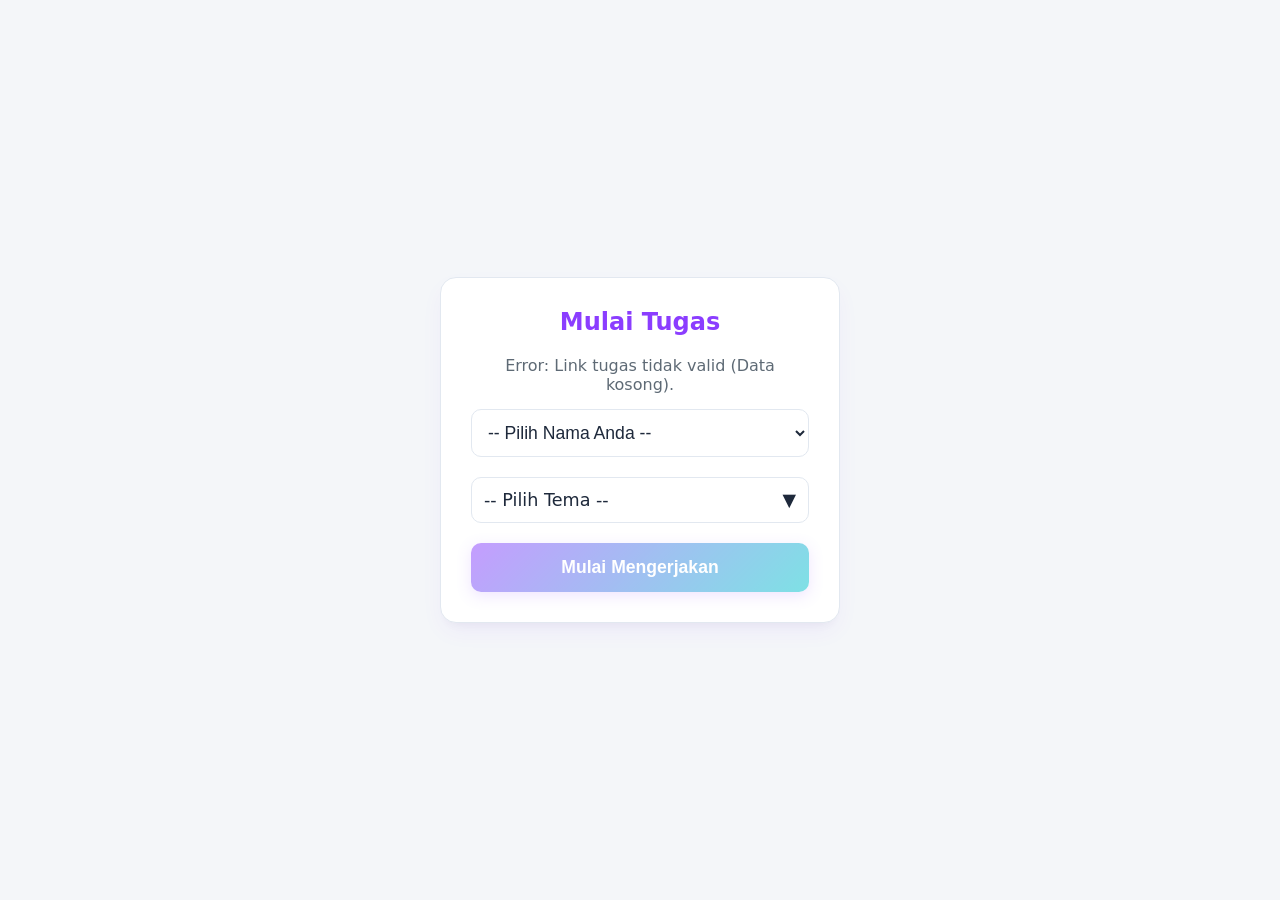
==== student.html @ 777685e5 "Add files via upload" ====
<!DOCTYPE html>
<html lang="id">
<head>
  <meta charset="UTF-8">
  <meta name="viewport" content="width=device-width, initial-scale=1.0, user-scalable=no">
  <title>Brush Master - Tugas Murid</title>
  <link rel="stylesheet" href="themes.css">
  
  <script src="hanzi-writer.min.js"></script>
  <script src="brushstrokedb.js"></script>
  <script src="vocabdb.js"></script>
  <script src="meihuadb.js"></script>
  <script src="students.js"></script>
  <script src="config.js"></script>
  <script src="db.js"></script>
  
  <style>
    * { margin:0; padding:0; box-sizing:border-box; }
    body {
      background: var(--bg-body);
      color: var(--text-main);
      font-family: var(--font-family);
      height:100vh;
      overflow:hidden;
      display:flex;
      flex-direction:column;
      transition: background 0.3s, color 0.3s;
    }
    .hidden { display:none !important; }
    
    /* ── Screens ── */
    .screen { position:absolute; inset:0; display:flex; align-items:center; justify-content:center; flex-direction:column; z-index:1; background:var(--bg-body); padding: 20px;}
    
    /* ── Login Screen ── */
    .login-card {
      background: var(--bg-card);
      padding:30px; border-radius: var(--border-radius);
      width:100%; max-width:400px;
      text-align:center;
      border: 1px solid var(--border-color);
      box-shadow: var(--card-shadow);
      transition: all 0.3s;
    }
    .login-card h2 { margin-bottom: 20px; color: var(--primary); }
    select.student-select {
      width:100%; padding:12px; border-radius:var(--btn-radius);
      background: var(--bg-card); color: var(--text-main); border:1px solid var(--border-color);
      font-size:1.1rem; margin-bottom: 20px; outline:none; transition: border-color 0.2s;
    }
    select.student-select:focus { border-color: var(--primary); }
    
    .btn {
      width:100%; padding:14px;
      background: var(--primary-gradient);
      color: #FFFFFF; font-weight:bold; font-size:1.1rem;
      border:none; border-radius: var(--btn-radius); cursor:pointer;
      transition: all 0.2s ease;
      box-shadow: var(--btn-shadow);
    }
    .btn:hover { opacity: 0.9; transform: translateY(-1px); }
    .btn:disabled { opacity: 0.5; cursor: not-allowed; }

    /* Custom Dropdown */
    .custom-select { position: relative; width: 100%; margin-bottom: 20px; text-align: left; }
    .custom-select-header {
       padding: 12px; border-radius: var(--btn-radius); background: var(--bg-card);
       color: var(--text-main); border: 1px solid var(--border-color);
       font-size: 1.1rem; cursor: pointer; display: flex; justify-content: space-between;
       align-items: center; transition: border-color 0.2s;
    }
    .custom-select-header:hover { border-color: var(--primary); }
    .custom-select-list {
       position: absolute; top: 100%; left: 0; right: 0; max-height: 250px; overflow-y: auto;
       background: var(--bg-card); border: 1px solid var(--border-color); border-radius: var(--btn-radius);
       margin-top: 5px; z-index: 100; box-shadow: var(--card-shadow); display: none;
    }
    .custom-select-list.show { display: block; }
    
    .theme-option {
       padding: 10px 15px; cursor: pointer; display: flex; justify-content: space-between;
       align-items: center; font-weight: bold; border-bottom: 1px solid rgba(0,0,0,0.1);
       background: var(--bg-card); color: var(--text-main); transition: transform 0.2s;
    }
    .theme-option:last-child { border-bottom: none; }
    .theme-option:hover { filter: brightness(1.1); transform: scale(0.98); }
    .theme-color-dot { width: 20px; height: 20px; border-radius: 50%; box-shadow: 0 1px 3px rgba(0,0,0,0.3); }

    /* ── Game Screen ── */
    #screen-game { justify-content: flex-start; padding: 0; }
    
    .header {
      width: 100%; padding: 15px 20px;
      background: var(--bg-card);
      display: flex; justify-content: space-between; align-items: center;
      border-bottom: 1px solid var(--border-color);
      flex-shrink: 0;
      box-shadow: var(--card-shadow);
    }
    .student-name-display { font-weight: bold; color: var(--primary); font-size: 1.05rem; }
    .progress-text { color: var(--text-muted); font-size: 0.95rem; font-weight: 600;}

    .game-area {
      flex: 1; display: flex; flex-direction: column;
      align-items: center; justify-content: center;
      width: 100%; padding: 15px 20px;
      overflow-y: auto;
    }

    .char-info { text-align: center; margin-bottom: 15px; }
    .char-pinyin { font-size: 1.6rem; color: var(--primary); letter-spacing: 2px; font-weight: bold; }
    .char-meaning { font-size: 1.05rem; color: var(--text-muted); margin-top: 4px; font-weight: 500; }

    .writer-container {
      margin: 0 auto;
      text-align: center;
      position: relative;
      background: #FFFFFF;
      border-radius: var(--border-radius);
      border: 2px solid var(--border-color);
      box-shadow: var(--card-shadow);
      display: inline-block;
      overflow: hidden;
    }
    .tianzige-grid {
      position: absolute;
      top: 0;
      left: 0;
      width: 100%;
      height: 100%;
      pointer-events: none;
      z-index: 1;
    }
    .tianzige-grid svg {
      display: block;
      width: 100%;
      height: 100%;
    }
    #writer-target {
      position: relative;
      display: inline-block;
      width: 400px;
      height: 400px;
      background: transparent;
      transform-origin: top center;
      z-index: 2;
    }

    @keyframes shake {
      0%, 100% { transform: translateX(0); border-color: var(--border-color); }
      20%, 60% { transform: translateX(-8px); border-color: #ef4444; }
      40%, 80% { transform: translateX(8px); border-color: #ef4444; }
    }
    .shake-error { animation: shake 0.5s ease-in-out; }

    .rep-dots { display: flex; gap: 8px; justify-content: center; margin-top: 15px; }
    .dot {
      width: 14px; height: 14px; border-radius: 50%;
      border: 2px solid var(--primary);
      transition: background-color 0.2s ease, transform 0.2s ease;
    }
    .dot.filled { background: var(--primary); transform: scale(1.1); }

    .mistake-counter { margin-top: 10px; color: #ef4444; font-weight: bold; font-size: 0.95rem; }

    /* ── Drawing Controls ── */
    .controls {
      display: flex; gap: 15px; justify-content: center;
      margin-top: 15px; width: 100%; max-width: 400px; margin-left: auto; margin-right: auto;
    }

    /* ── Typing Screen ── */
    #screen-typing { background: var(--bg-body); }
    .typing-card {
      background: var(--bg-card);
      padding:30px; border-radius:var(--border-radius); width:100%; max-width:400px;
      box-shadow: var(--card-shadow); text-align:center; border: 1px solid var(--border-color);
    }
    .typing-card h3 { color: var(--text-main); margin-bottom:20px; font-size:1.4rem; }
    
    .typing-context { margin-bottom: 25px; padding: 15px; background: rgba(0,0,0,0.05); border-radius: var(--border-radius); }
    .typing-context-char { font-size: 2.5rem; font-weight: bold; color: var(--primary); margin-bottom: 5px; }
    .typing-context-pinyin { font-size: 1.1rem; color: var(--text-muted); font-family: sans-serif; }
    .typing-context-meaning { font-size: 1.1rem; color: var(--text-muted); margin-top: 2px; font-family: sans-serif; }

    .typing-group { margin-bottom: 20px; text-align:left; }
    .typing-group label { display: block; font-weight: bold; margin-bottom: 5px; color: var(--text-main); }
    .typing-group input { width: 100%; padding: 10px; border: 1px solid var(--border-color); border-radius: var(--btn-radius); background: var(--bg-body); color: var(--text-main); outline: none; }
    .typing-group input:focus { border-color: var(--primary); }
    .typing-error { color: #ef4444; font-size: 0.8rem; margin-top: 5px; display: none; }

    /* ── Finish Screen ── */
    .finish-card {
      background: var(--bg-card);
      padding:35px 25px; border-radius:var(--border-radius);
      width:100%; max-width:400px;
      text-align:center; border: 1px solid var(--border-color);
      box-shadow: var(--card-shadow);
      max-height: 90vh;
      overflow-y: auto;
    }
    .finish-card h2 { font-size: 2.2rem; color: var(--primary); margin-bottom: 6px; }
    .status-text { margin: 15px 0; font-size: 1.05rem; color: var(--text-muted); }
    
    .loader {
      border: 4px solid var(--border-color); border-top: 4px solid var(--primary);
      border-radius: 50%; width: 40px; height: 40px;
      animation: spin 1s linear infinite; margin: 0 auto;
    }
    @keyframes spin { 0% { transform: rotate(0deg); } 100% { transform: rotate(360deg); } }
    
    /* ── Leaderboard ── */
    .lb-item {
      display: flex; justify-content: space-between; align-items: center;
      padding: 10px 15px; background: rgba(0,0,0,0.05); border-radius: var(--btn-radius); margin-bottom: 8px;
      text-align: left; font-family: sans-serif; font-size: 0.95rem; border: 1px solid transparent;
      color: var(--text-main);
    }
    .lb-item.me {
      background: rgba(139, 61, 255, 0.1); border: 1px solid var(--primary); font-weight: bold;
    }
    .lb-rank { font-weight: bold; width: 30px; color: var(--text-muted); }
    .lb-name { flex: 1; white-space: nowrap; overflow: hidden; text-overflow: ellipsis; padding-right: 10px; }
    .lb-count { font-weight: bold; color: var(--primary); }
    .lb-class-tag {
      display: inline-block;
      padding: 1px 6px;
      border-radius: 4px;
      background: rgba(139, 61, 255, 0.12);
      color: var(--primary);
      font-size: 0.75rem;
      font-weight: bold;
      margin-left: 6px;
    }
  </style>

</head>
<body class="theme-normal">

  <!-- CONFETTI CANVAS -->
  <canvas id="confetti-canvas"></canvas>

  <!-- LOGIN SCREEN -->
  <div id="screen-login" class="screen">
    <div class="login-card">
      <h2>Mulai Tugas</h2>
      <p style="margin-bottom: 15px; color: #5E6A75;" id="login-info">Memuat data tugas...</p>
      
      <select id="student-select" class="student-select">
        <option value="">-- Pilih Nama Anda --</option>
      </select>
      
      <div class="custom-select" id="theme-custom-select">
         <div class="custom-select-header" id="theme-select-header">
            <span id="theme-select-text">-- Pilih Tema --</span>
            <span>▼</span>
         </div>
         <div class="custom-select-list" id="theme-select-list"></div>
      </div>

      <button id="start-btn" class="btn" disabled>Mulai Mengerjakan</button>
    </div>
  </div>

  <!-- GAME SCREEN -->
  <div id="screen-game" class="screen hidden">
    <div class="header">
      <div class="student-name-display" id="display-name"></div>
      <div style="display:flex; align-items:center; gap:12px;">
        <button class="header-action-btn" id="btn-sound-toggle" title="Matikan / Nyalakan Suara">🔊</button>
        <div class="progress-text" id="progress-text"></div>
      </div>
    </div>
    
    <div class="game-area">
      <div class="char-info">
        <div id="full-word-context" style="font-size: 1.8rem; margin-bottom: 5px; font-weight: bold; color: var(--text-main);"></div>
        <div style="display:flex; align-items:center; justify-content:center; gap:8px;">
          <div class="char-pinyin" id="char-pinyin"></div>
          <button class="char-audio-btn" id="btn-audio-speak" title="Dengarkan Pelafalan Mandarin">
            <svg width="18" height="18" viewBox="0 0 24 24" fill="currentColor"><path d="M3 9v6h4l5 5V4L7 9H3zm13.5 3c0-1.77-1.02-3.29-2.5-4.03v8.05c1.48-.73 2.5-2.25 2.5-4.02zM14 3.23v2.06c2.89.86 5 3.54 5 6.71s-2.11 5.85-5 6.71v2.06c4.01-.91 7-4.49 7-8.77s-2.99-7.86-7-8.77z"/></svg>
          </button>
        </div>
        <div class="char-meaning" id="char-meaning"></div>
        <div>
          <button class="demo-stroke-btn" id="btn-demo-stroke" title="Lihat Animasi Urutan Guratan">
            <span>👁️ Contoh Guratan</span>
          </button>
        </div>
      </div>
      
      <div class="writer-container" id="writer-container">
        <!-- TIAN ZI GE CALLIGRAPHY GRID -->
        <div class="tianzige-grid" id="tianzige-grid">
          <svg viewBox="0 0 400 400" width="100%" height="100%" xmlns="http://www.w3.org/2000/svg">
            <!-- Tian Zi Ge Center Dashed Cross Lines -->
            <line x1="0" y1="200" x2="400" y2="200" stroke="#8B3DFF" stroke-width="2.2" stroke-dasharray="8,6" opacity="0.6"/>
            <line x1="200" y1="0" x2="200" y2="400" stroke="#8B3DFF" stroke-width="2.2" stroke-dasharray="8,6" opacity="0.6"/>
            <!-- Mi Zi Ge Diagonal Guidelines -->
            <line x1="0" y1="0" x2="400" y2="400" stroke="#CBD5E1" stroke-width="1.2" stroke-dasharray="5,7" opacity="0.45"/>
            <line x1="400" y1="0" x2="0" y2="400" stroke="#CBD5E1" stroke-width="1.2" stroke-dasharray="5,7" opacity="0.45"/>
          </svg>
        </div>
        <div id="writer-target"></div>
      </div>
      
      <div class="mistake-counter" id="mistake-counter" style="display:none;"></div>
      
      <div class="rep-dots" id="rep-dots"></div>
    </div>
    
    <div class="controls">
      <button class="btn action" id="btn-next" title="Next Stroke" style="display:none;">
        <svg fill="currentColor" viewBox="0 0 24 24"><path d="M8.59 16.59L13.17 12 8.59 7.41 10 6l6 6-6 6-1.41-1.41z"/></svg>
      </button>
      <button class="btn" id="btn-next-word" style="display:none; width:100%; margin-left:10px;">Lanjut</button>
    </div>
  </div>

  <!-- TYPING SCREEN -->
  <div id="screen-typing" class="screen hidden">
    <div class="typing-card" style="max-width:440px; padding:25px 20px;">
      <h3 style="margin-bottom:12px; font-size:1.35rem; color:var(--text-main);">Ketik Pinyin & Arti</h3>
      
      <div class="typing-context" style="margin-bottom:18px; padding:15px; background:rgba(139,61,255,0.06); border:1.5px solid rgba(139,61,255,0.15); border-radius:var(--border-radius); text-align:center;">
        <div class="typing-context-char" id="typing-word" style="font-size:2.8rem; font-weight:bold; color:var(--primary); line-height:1.2; margin-bottom:4px;"></div>
        <div id="typing-ref-pinyin" style="font-size:1.15rem; font-weight:600; color:var(--text-main); font-family:sans-serif; margin-bottom:2px;"></div>
        <div id="typing-ref-meaning" style="font-size:1rem; color:var(--text-muted); font-family:sans-serif;"></div>
      </div>
      
      <!-- Pinyin & Nada Inputs (Dynamic per character) -->
      <div class="typing-group" id="group-pinyin" style="margin-bottom:15px; text-align:left;">
        <label style="display:block; font-weight:bold; font-size:0.9rem; margin-bottom:8px; color:var(--text-main);">
          🔤 Pinyin & Nada <span style="font-weight:normal; font-size:0.8rem; color:var(--text-muted);">(1-4, 0 = netral)</span>:
        </label>
        <div id="pinyin-columns-container" style="display:flex; gap:8px; justify-content:center; flex-wrap:wrap;">
          <!-- Dynamically injected columns per character -->
        </div>
        <div class="typing-error" id="typing-pinyin-err" style="display:none; color:#ef4444; font-size:0.8rem; margin-top:6px; text-align:center;">Pinyin atau nada belum tepat, coba lagi!</div>
      </div>

      <!-- Arti Input -->
      <div class="typing-group" id="group-meaning" style="margin-bottom:20px; text-align:left;">
        <label style="display:block; font-weight:bold; font-size:0.9rem; margin-bottom:6px; color:var(--text-main);">
          🇮🇩 Arti (Bahasa Indonesia):
        </label>
        <input type="text" id="typing-meaning" placeholder="Contoh: kami / kita" autocomplete="off" style="width:100%; padding:10px 12px; border:1.5px solid var(--border-color); border-radius:var(--btn-radius); background:var(--bg-body); color:var(--text-main); font-size:0.95rem; outline:none;">
        <div class="typing-error" id="typing-meaning-err" style="display:none; color:#ef4444; font-size:0.8rem; margin-top:6px; text-align:center;">Arti belum tepat, coba lagi!</div>
      </div>

      <button class="btn" id="typing-submit" style="width:100%; padding:12px; font-size:1rem; font-weight:bold;">Lanjut ➔</button>
    </div>
  </div>

  <!-- FINISH SCREEN -->
  <div id="screen-finish" class="screen hidden">
    <div class="finish-card">
      <div id="finish-content">
        <h2>Selesai!</h2>
        <div class="star-rating-container" id="star-rating-container"></div>
        <div class="star-badge-text" id="star-badge-text"></div>
        <p style="color:var(--text-muted);">Kamu telah menyelesaikan semua tugas.</p>
        
        <div class="status-text" id="submit-status">
          <div class="loader"></div>
          <p style="margin-top:10px;">Mengirim data ke guru...</p>
        </div>
        
        <div id="finish-options" style="display:none; margin-top: 20px; flex-direction: column; gap: 12px;">
          <button class="btn" id="btn-show-leaderboard" style="background:#00C4CC;">🏆 Papan Peringkat</button>
          <button class="btn" id="btn-restart" style="background:#FFA500;">🔄 Kerjakan Lagi</button>
          <button class="btn" id="btn-close" style="background:#ef4444;">🚪 Selesai</button>
        </div>
        
        <div id="leaderboard-section" style="display:none; margin-top: 22px;">
          <h3 style="color: var(--primary); margin-bottom: 12px; font-family: sans-serif;">🏆 Papan Peringkat</h3>
          
          <!-- Scope Toggle: Kelas vs Angkatan -->
          <div style="display:flex; justify-content:center; gap:8px; margin-bottom:10px;">
             <button id="lb-scope-class" style="padding:6px 14px; background:var(--primary); color:white; border:none; border-radius:6px; cursor:pointer; font-weight:bold; font-size:0.85rem; transition:all 0.2s;">🏫 Kelas Saya</button>
             <button id="lb-scope-grade" style="padding:6px 14px; background:#E5E7EB; color:#0E1318; border:none; border-radius:6px; cursor:pointer; font-weight:bold; font-size:0.85rem; transition:all 0.2s;">🌍 Satu Angkatan</button>
          </div>

          <!-- Mode Toggle: Tercepat vs Pengulangan -->
          <div style="display:flex; justify-content:center; gap:8px; margin-bottom:15px;">
             <button id="lb-toggle-time" style="padding:5px 12px; background:rgba(139, 61, 255, 0.15); color:var(--primary); border:1px solid var(--primary); border-radius:6px; cursor:pointer; font-weight:bold; font-size:0.8rem;">⚡ Tercepat</button>
             <button id="lb-toggle-count" style="padding:5px 12px; background:#F1F5F9; color:#64748B; border:1px solid var(--border-color, #E2E8F0); border-radius:6px; cursor:pointer; font-weight:bold; font-size:0.8rem;">🔁 Pengulangan</button>
          </div>
          <div id="leaderboard-list" style="max-height: 220px; overflow-y: auto; padding-right: 5px;">
             <!-- items populated by JS -->
          </div>
        </div>
      </div>
      
      <div id="thank-you-msg" style="display:none; margin-top: 10px; padding: 20px 0;">
        <h1 style="font-size: 5rem; color: var(--primary); margin: 0; line-height: 1;">感恩</h1>
        <p style="font-size: 1.8rem; color: var(--text-muted); margin-top: 10px; font-weight: bold;">gǎn ēn</p>
      </div>
    </div>
  </div>

  <script>
    // State
    let assignmentData = null; 
    let studentName = "";
    let taskStartTime = 0;
    
    let tasks = [];
    let repetitions = 1;
    let currentTaskIndex = 0;
    let currentRepIndex = 0;
    
    let drawnChars = new Set();
    let mistakesMap = {};
    let currentWordMistakes = 0;
    let isDemonstrating = false;
    
    let writer = null;
    let soundEnabled = true;

    // Elements
    const screenLogin = document.getElementById('screen-login');
    const screenGame = document.getElementById('screen-game');
    const screenTyping = document.getElementById('screen-typing');
    const screenFinish = document.getElementById('screen-finish');
    
    const studentSelect = document.getElementById('student-select');
    const startBtn = document.getElementById('start-btn');
    const loginInfo = document.getElementById('login-info');

    // --- SOUND ENGINE (Web Audio API) ---
    const AudioContextClass = window.AudioContext || window.webkitAudioContext;
    let audioCtx = null;

    function getAudioContext() {
       if (!audioCtx && AudioContextClass) {
          audioCtx = new AudioContextClass();
       }
       if (audioCtx && audioCtx.state === 'suspended') {
          audioCtx.resume();
       }
       return audioCtx;
    }

    function playSound(type) {
       if (!soundEnabled) return;
       try {
          const ctx = getAudioContext();
          if (!ctx) return;
          const now = ctx.currentTime;
          
          if (type === 'stroke_correct') {
             const osc = ctx.createOscillator();
             const gain = ctx.createGain();
             osc.type = 'sine';
             osc.frequency.setValueAtTime(587.33, now); // D5
             osc.frequency.exponentialRampToValueAtTime(880, now + 0.12); // A5
             gain.gain.setValueAtTime(0.18, now);
             gain.gain.exponentialRampToValueAtTime(0.001, now + 0.14);
             osc.connect(gain);
             gain.connect(ctx.destination);
             osc.start(now);
             osc.stop(now + 0.15);
          } else if (type === 'stroke_mistake') {
             const osc = ctx.createOscillator();
             const gain = ctx.createGain();
             osc.type = 'triangle';
             osc.frequency.setValueAtTime(160, now);
             osc.frequency.exponentialRampToValueAtTime(80, now + 0.18);
             gain.gain.setValueAtTime(0.22, now);
             gain.gain.exponentialRampToValueAtTime(0.001, now + 0.2);
             osc.connect(gain);
             gain.connect(ctx.destination);
             osc.start(now);
             osc.stop(now + 0.2);
          } else if (type === 'rep_complete') {
             [523.25, 659.25, 783.99, 1046.50].forEach((freq, i) => {
                const osc = ctx.createOscillator();
                const gain = ctx.createGain();
                osc.type = 'sine';
                osc.frequency.setValueAtTime(freq, now + i * 0.08);
                gain.gain.setValueAtTime(0.18, now + i * 0.08);
                gain.gain.exponentialRampToValueAtTime(0.001, now + i * 0.08 + 0.28);
                osc.connect(gain);
                gain.connect(ctx.destination);
                osc.start(now + i * 0.08);
                osc.stop(now + i * 0.08 + 0.3);
             });
          } else if (type === 'victory') {
             const notes = [
                { f: 523.25, t: 0 },
                { f: 659.25, t: 0.12 },
                { f: 783.99, t: 0.24 },
                { f: 1046.50, t: 0.36 },
                { f: 880, t: 0.55 },
                { f: 1046.50, t: 0.75 }
             ];
             notes.forEach(n => {
                const osc = ctx.createOscillator();
                const gain = ctx.createGain();
                osc.type = 'triangle';
                osc.frequency.setValueAtTime(n.f, now + n.t);
                gain.gain.setValueAtTime(0.22, now + n.t);
                gain.gain.exponentialRampToValueAtTime(0.001, now + n.t + 0.38);
                osc.connect(gain);
                gain.connect(ctx.destination);
                osc.start(now + n.t);
                osc.stop(now + n.t + 0.4);
             });
          }
       } catch(e) {
          console.warn('Audio SFX error:', e);
       }
    }

    // --- MANDARIN SPEECH SYNTHESIS (TTS) ---
    function speakMandarin(text) {
       if (!('speechSynthesis' in window)) return;
       window.speechSynthesis.cancel();
       const u = new SpeechSynthesisUtterance(text);
       u.lang = 'zh-CN';
       u.rate = 0.85;
       window.speechSynthesis.speak(u);
    }

    // Sound toggle listener
    document.getElementById('btn-sound-toggle').addEventListener('click', (e) => {
       soundEnabled = !soundEnabled;
       e.target.textContent = soundEnabled ? '🔊' : '🔇';
       e.target.title = soundEnabled ? 'Suara Aktif' : 'Suara Dimatikan';
    });

    // Audio pronounce button listener
    document.getElementById('btn-audio-speak').addEventListener('click', () => {
       if (tasks[currentTaskIndex]) {
          speakMandarin(tasks[currentTaskIndex].char || tasks[currentTaskIndex].word);
       }
    });

    // Demo stroke animation button listener
    document.getElementById('btn-demo-stroke').addEventListener('click', () => {
       if (writer && !isDemonstrating) {
          isDemonstrating = true;
          writer.animateCharacter({
             onComplete: () => {
                isDemonstrating = false;
                setTimeout(() => {
                   if (writer) writer.quiz();
                }, 400);
             }
          });
       }
    });

    // --- THEMES CONFIG (18 Rich Themes) ---
    const THEMES = [
      { id: 'theme-normal', name: 'Normal', color: '#8B3DFF' },
      { id: 'theme-cyberpunk', name: 'Cyberpunk', color: '#00F0FF' },
      { id: 'theme-minimalist', name: 'Minimalist', color: '#171717' },
      { id: 'theme-neobrutalism', name: 'Pop Art', color: '#FF3366' },
      { id: 'theme-vaporwave', name: 'Vaporwave', color: '#FF007F' },
      { id: 'theme-glassmorphism', name: 'Glassmorphism', color: '#38BDF8' },
      { id: 'theme-retrofuturism', name: 'Retrofuturism', color: '#F59E0B' },
      { id: 'theme-pixel', name: 'Retro Pixel', color: '#22C55E' },
      { id: 'theme-gothic', name: 'Dark Gothic', color: '#DC2626' },
      { id: 'theme-esports', name: 'Esports Clean', color: '#FF4655' },
      { id: 'theme-flatvector', name: 'Flat Cozy', color: '#EA580C' },
      { id: 'theme-skeuomorphic', name: 'Skeuomorphic', color: '#5D4037' },
      { id: 'theme-grimdark', name: 'Grimdark', color: '#65A30D' },
      { id: 'theme-anime', name: 'Anime Cel', color: '#EC4899' },
      { id: 'theme-corporate', name: 'Corporate', color: '#0284C7' },
      { id: 'theme-synthwave', name: 'Synthwave', color: '#FF007F' },
      { id: 'theme-inkbrush', name: 'Ink Wash (水墨画)', color: '#B91C1C' },
      { id: 'theme-bamboo', name: 'Bamboo Forest (竹林)', color: '#15803D' }
    ];
    let selectedTheme = 'theme-normal';
    document.body.className = selectedTheme;

    let gasUrl = APP_CONFIG.GOOGLE_APPS_SCRIPT_URL;

    function formatPinyin(py) {
      if (!py || py.includes(' ')) return py;
      const pinyinRegex = /(?:zh|ch|sh|b|p|m|f|d|t|n|l|g|k|h|j|q|x|r|z|c|s|y|w)?(?:[aeiouüvāáǎàōóǒòēéěèīíǐìūúǔùǖǘǚǜ]+)(?:ng|n|r)?/ig;
      const matches = py.match(pinyinRegex);
      if (matches) return matches.join(' ');
      return py;
    }

    // --- STUDENT ROSTER SYNC ---
    let currentStudentsDB = {};
    try {
      const cachedS = localStorage.getItem('stroke_app_cached_students');
      if (cachedS) currentStudentsDB = JSON.parse(cachedS);
    } catch(e) {}
    if (Object.keys(currentStudentsDB).length === 0 && typeof _studentsDB !== 'undefined') {
      currentStudentsDB = _studentsDB;
    }

    function populateStudentSelect() {
      if (!assignmentData) return;
      const currentSelected = studentSelect.value;
      studentSelect.innerHTML = '<option value="">-- Pilih Nama Anda --</option>';
      
      let classStudents = null;
      if (assignmentData.cls && currentStudentsDB[assignmentData.cls]) {
        classStudents = currentStudentsDB[assignmentData.cls];
      } else if (assignmentData.cls && typeof _studentsDB !== 'undefined' && _studentsDB[assignmentData.cls]) {
        classStudents = _studentsDB[assignmentData.cls];
      }
      
      if (classStudents && classStudents.length > 0) {
        classStudents.forEach(name => {
          let opt = document.createElement('option');
          opt.value = name;
          opt.textContent = name;
          if (name === currentSelected) opt.selected = true;
          studentSelect.appendChild(opt);
        });
      } else if (!assignmentData.cls) {
        const sourceDB = (Object.keys(currentStudentsDB).length > 0) ? currentStudentsDB : (typeof _studentsDB !== 'undefined' ? _studentsDB : {});
        for (let cls in sourceDB) {
          sourceDB[cls].forEach(name => {
            let opt = document.createElement('option');
            opt.value = name;
            opt.textContent = name;
            if (name === currentSelected) opt.selected = true;
            studentSelect.appendChild(opt);
          });
        }
      } else {
        loginInfo.textContent = "Error: Kelas " + assignmentData.cls + " tidak ditemukan di database siswa.";
      }
      checkStartBtn();
    }

    // Parse URL Params
    window.onload = async () => {
      const params = new URLSearchParams(window.location.search);
      const dataParam = params.get('data');
      const idParam = params.get('id');
      
      const fetchStudentsPromise = (typeof DB !== 'undefined' && DB.getStudents) 
        ? DB.getStudents().catch(err => { console.warn("Could not fetch students from Supabase:", err); return null; })
        : Promise.resolve(null);
      
      if(idParam) {
         loginInfo.textContent = "Memuat tugas...";
         try {
            const [task, supaStudents] = await Promise.all([
               DB.getTask(idParam),
               fetchStudentsPromise
            ]);
            if (supaStudents && Object.keys(supaStudents).length > 0) {
               currentStudentsDB = supaStudents;
               try { localStorage.setItem('stroke_app_cached_students', JSON.stringify(supaStudents)); } catch(e){}
            }
            if (task && task.payload) {
               processAssignmentData(task.payload, true, idParam);
            } else {
               throw new Error("Link tugas tidak ditemukan di database.");
            }
         } catch (err) {
            loginInfo.textContent = "Error: " + err.message;
            console.error(err);
         }
      } else if (dataParam) {
         processAssignmentData(dataParam, false);
         fetchStudentsPromise.then(supaStudents => {
            if (supaStudents && Object.keys(supaStudents).length > 0) {
               currentStudentsDB = supaStudents;
               try { localStorage.setItem('stroke_app_cached_students', JSON.stringify(supaStudents)); } catch(e){}
               populateStudentSelect();
            }
         });
      } else {
         loginInfo.textContent = "Error: Link tugas tidak valid (Data kosong).";
      }
    };
    
    function processAssignmentData(payloadStr, isPlainJson, explicitTaskId) {
      try {
        let decoded;
        if (isPlainJson) {
           decoded = payloadStr;
        } else {
           decoded = decodeURIComponent(escape(atob(payloadStr)));
        }
        assignmentData = JSON.parse(decoded);
       
       if (explicitTaskId) {
           assignmentData.id = explicitTaskId;
       } else if (!assignmentData.id) {
           let hash = 0;
           for (let i = 0; i < payloadStr.length; i++) {
               hash = ((hash << 5) - hash) + payloadStr.charCodeAt(i);
               hash = hash & hash;
           }
           assignmentData.id = Math.abs(hash).toString();
       }

        repetitions = assignmentData.r || 1;
        assignmentData.tasks = [];
        
        if (assignmentData.w) {
          assignmentData.tasks = assignmentData.w.map(c => ({
             char: c,
             word: c,
             pinyin: (typeof _vocabDB !== 'undefined' && _vocabDB[c]) ? _vocabDB[c].p : "",
             meaning: (typeof _vocabDB !== 'undefined' && _vocabDB[c]) ? _vocabDB[c].m : "",
             isLastCharInWord: true
          }));
        } else if (assignmentData.v && assignmentData.b && assignmentData.u) {
          const uData = (typeof _meihuaDB !== 'undefined') ? _meihuaDB[assignmentData.b][assignmentData.u].vocab : [];
          const vParts = assignmentData.v.split('|');
          vParts.forEach(vp => {
            const [vIdx, charIndices] = vp.split(':');
            const vObj = uData[parseInt(vIdx)];
            if(vObj) {
              const cIds = charIndices.split(',').map(Number);
              cIds.forEach((cId, arrIndex) => {
                assignmentData.tasks.push({
                   char: vObj.char[cId],
                   word: vObj.char,
                   pinyin: vObj.pinyin,
                   meaning: vObj.id || vObj.en,
                   isLastCharInWord: arrIndex === cIds.length - 1
                });
              });
            }
          });
        } else if (assignmentData.v && typeof assignmentData.v === 'object') {
          for (const bk in assignmentData.v) {
            for (const ut in assignmentData.v[bk]) {
              const uData = (typeof _meihuaDB !== 'undefined' && _meihuaDB[bk] && _meihuaDB[bk][ut]) ? _meihuaDB[bk][ut].vocab : [];
              const vStrs = assignmentData.v[bk][ut].split('|');
              
              vStrs.forEach(vp => {
                const [vIdx, charIndices] = vp.split(':');
                const vObj = uData[parseInt(vIdx)];
                if(vObj) {
                  const cIds = charIndices.split(',').map(Number);
                  cIds.forEach((cId, arrIndex) => {
                    assignmentData.tasks.push({
                       char: vObj.char[cId],
                       word: vObj.char,
                       pinyin: vObj.pinyin,
                       meaning: vObj.id || vObj.en,
                       isLastCharInWord: arrIndex === cIds.length - 1
                    });
                  });
                }
              });
            }
          }
        }
        
        if (assignmentData.cv && Array.isArray(assignmentData.cv)) {
          assignmentData.cv.forEach(cvItem => {
            if (!cvItem.char) return;
            const chars = cvItem.char.split('');
            chars.forEach((ch, arrIndex) => {
              assignmentData.tasks.push({
                char: ch,
                word: cvItem.char,
                pinyin: cvItem.pinyin || '',
                meaning: cvItem.meaning || '',
                isLastCharInWord: arrIndex === chars.length - 1
              });
            });
          });
        }
        
        tasks = assignmentData.tasks;
        if(tasks.length === 0) throw new Error("Kosakata kosong");

        populateStudentSelect();
        
        const taskType = assignmentData.type || 'tugas';
        const typeBadge = taskType === 'remedial' ? '<span style="color:#D97706; font-weight:bold;">🔁 Remedial</span>' : '<span style="color:var(--primary); font-weight:bold;">📝 Tugas</span>';
        loginInfo.innerHTML = `${typeBadge} • Kelas <b>${assignmentData.cls || ''}</b><br>Mengerjakan <b>${tasks.length}</b> huruf (x${repetitions})`;
      } catch(e) {
        loginInfo.textContent = "Error: Link tugas rusak atau tidak valid.";
        console.error(e);
      }
    }

    studentSelect.addEventListener('change', async () => {
      checkStartBtn();
      const sName = studentSelect.value;
      if (sName && assignmentData && assignmentData.cls) {
         try {
            const savedT = await DB.getStudentTheme(assignmentData.cls, sName);
            if (savedT) {
               applyTheme(savedT);
               const themeObj = THEMES.find(t => t.id === savedT);
               const themeTextEl = document.getElementById('theme-select-text');
               if (themeObj && themeTextEl) {
                  themeTextEl.textContent = themeObj.name;
                  themeTextEl.style.color = 'var(--primary)';
               }
            }
         } catch(e) {}
      }
    });

    const themeHeader = document.getElementById('theme-select-header');
    const themeList = document.getElementById('theme-select-list');
    const themeText = document.getElementById('theme-select-text');

    function populateThemeDropdown() {
      if(!themeList) return;
      themeList.innerHTML = '';
      THEMES.forEach(t => {
        const div = document.createElement('div');
        div.className = `theme-option ${t.id}`;
        div.style.backgroundColor = 'var(--bg-body)';
        div.style.color = 'var(--primary)';
        div.style.borderLeft = '4px solid var(--primary)';
        
        div.innerHTML = `
           <span>${t.name}</span>
           <div class="theme-color-dot" style="background-color: ${t.color};"></div>
        `;
        div.addEventListener('click', () => {
           applyTheme(t.id);
           themeText.textContent = t.name;
           themeText.style.color = 'var(--primary)';
           themeList.classList.remove('show');
           checkStartBtn();
           if (studentSelect.value && assignmentData && assignmentData.cls) {
              DB.saveStudentTheme(assignmentData.cls, studentSelect.value, t.id).catch(() => {});
           }
        });
        themeList.appendChild(div);
      });
    }

    function applyTheme(themeId) {
      document.body.className = themeId;
      selectedTheme = themeId;
      try {
        localStorage.setItem('stroke_app_theme', themeId);
      } catch(e) {
        console.warn('localStorage not available', e);
      }
    }

    themeHeader.addEventListener('click', (e) => {
       e.stopPropagation();
       themeList.classList.toggle('show');
    });

    document.addEventListener('click', (e) => {
       if(!document.getElementById('theme-custom-select').contains(e.target)) {
          themeList.classList.remove('show');
       }
    });

    let savedTheme = null;
    try {
        savedTheme = localStorage.getItem('stroke_app_theme');
    } catch(e) {
        console.warn('localStorage not available', e);
    }
    
    if (savedTheme) {
        applyTheme(savedTheme);
        const themeObj = THEMES.find(t => t.id === savedTheme);
        const themeTextEl = document.getElementById('theme-select-text');
        if(themeObj && themeTextEl) {
           themeTextEl.textContent = themeObj.name;
           themeTextEl.style.color = 'var(--primary)';
        }
    }

    function saveStudentProgress() {
        if (!assignmentData.id) return;
        const progress = {
            currentScreen: !screenFinish.classList.contains('hidden') ? 'finish' : 
                           !screenTyping.classList.contains('hidden') ? 'typing' : 'game',
            currentTaskIndex: currentTaskIndex,
            taskStartTime: taskStartTime,
            currentRepIndex: currentRepIndex,
            mistakesMap: mistakesMap,
            studentName: studentName,
            currentWordMistakes: currentWordMistakes
        };
        try {
            localStorage.setItem('stroke_app_student_progress_' + assignmentData.id, JSON.stringify(progress));
        } catch(e) { console.warn(e); }
    }

    function checkRestore(studentName, id) {
        if (!id) return false;
        try {
            const saved = localStorage.getItem('stroke_app_student_progress_' + id);
            if (!saved) return false;
            
            const progress = JSON.parse(saved);
            if (progress.studentName === studentName && progress.currentTaskIndex !== undefined) {
                return progress;
            }
        } catch(e) { console.warn(e); }
        return false;
    }

    function restoreStudentProgress() {
        if (!assignmentData.id) return false;
        const progress = checkRestore(studentName, assignmentData.id);
        if (!progress) return false;
        
        try {
            if (progress.studentName && progress.currentTaskIndex !== undefined) {
                studentName = progress.studentName;
                document.getElementById('display-name').textContent = studentName;
                
                currentTaskIndex = progress.currentTaskIndex;
                taskStartTime = progress.taskStartTime || Date.now();
                currentRepIndex = progress.currentRepIndex || 0;
                mistakesMap = progress.mistakesMap || {};
                currentWordMistakes = progress.currentWordMistakes || 0;
                
                if (progress.currentScreen === 'finish') {
                    screenLogin.classList.add('hidden');
                    screenFinish.classList.remove('hidden');
                    document.getElementById('finish-options').style.display = 'flex';
                    fetchLeaderboard();
                    return true;
                } else if (progress.currentScreen === 'typing') {
                    screenLogin.classList.add('hidden');
                    showTypingModal(tasks[currentTaskIndex]);
                    return true;
                } else if (progress.currentScreen === 'game') {
                    screenLogin.classList.add('hidden');
                    screenGame.classList.remove('hidden');
                    drawnChars.clear();
                    currentWordMistakes = 0;
                    loadWord();
                    return true;
                }
            }
        } catch(e) { console.error(e); }
        return false;
    }

    startBtn.addEventListener('click', () => {
      studentName = studentSelect.value;
      tasks.forEach(t => mistakesMap[t.char] = 0);
      document.getElementById('display-name').textContent = studentName;
      
      screenLogin.classList.add('hidden');
      screenGame.classList.remove('hidden');
      
      taskStartTime = Date.now();
      saveStudentProgress();
      setTimeout(loadWord, 100);
    });

    function loadWord() {
      if(currentTaskIndex >= tasks.length) {
        finishGame();
        saveStudentProgress();
        return;
      }
      
      const task = tasks[currentTaskIndex];
      
      if(drawnChars.has(task.char)) {
         checkTypingAndNext();
         return;
      }
      
      document.getElementById('progress-text').textContent = `Huruf ${currentTaskIndex + 1} / ${tasks.length}`;
      
      let highlightedWord = "";
      if (task.word && task.word.length > 1) {
        for(let i=0; i<task.word.length; i++) {
          if(task.word[i] === task.char) {
             highlightedWord += `<span style="color:var(--primary); background:rgba(139,61,255,0.12); padding:2px 6px; border-radius:6px; font-weight:bold;">${task.word[i]}</span>`;
          } else {
             highlightedWord += `<span style="opacity:0.45;">${task.word[i]}</span>`;
          }
        }
      } else {
        highlightedWord = `<span style="color:var(--primary); font-weight:bold;">${task.word || task.char}</span>`;
      }
      document.getElementById('full-word-context').innerHTML = highlightedWord;
      document.getElementById('char-pinyin').textContent = formatPinyin(task.pinyin) || "—";
      document.getElementById('char-meaning').textContent = task.meaning || "—";

      updateDots();
      currentWordMistakes = 0;
      updateMistakeUI();

      // Init or update HanziWriter
      const target = document.getElementById('writer-target');
      const size = Math.min(400, window.innerWidth - 60);
      target.style.transform = 'none';
      target.style.width = size + 'px';
      target.style.height = size + 'px';
      
      const container = document.getElementById('writer-container');
      container.style.width = size + 'px';
      container.style.height = size + 'px';

      // Read dynamic theme brush color
      const cs = getComputedStyle(document.body);
      const brushColor = cs.getPropertyValue('--brush-color').trim() || '#8B3DFF';
      const highlightColor = cs.getPropertyValue('--highlight-color').trim() || '#00C4CC';

      if(!writer) {
        target.innerHTML = '';
        writer = HanziWriter.create('writer-target', task.char, {
          width: size,
          height: size,
          padding: 15,
          showCharacter: false,
          showOutline: true,
          strokeColor: '#1e293b',
          outlineColor: '#e2e8f0',
          drawingColor: brushColor,
          drawingWidth: 26 * (size / 400),
          drawingFadeDuration: 350,
          highlightOnComplete: true,
          highlightColor: highlightColor,
          leniency: 1.2,
          charDataLoader: function(c, onLoad, onError) {
            if (typeof BM_STROKE_DATA !== 'undefined' && BM_STROKE_DATA[c]) {
               onLoad(BM_STROKE_DATA[c]);
            } else {
               fetch('https://cdn.jsdelivr.net/npm/hanzi-writer-data@2.0/' + c + '.json')
                 .then(response => {
                    if (!response.ok) throw new Error('Not found');
                    return response.json();
                 })
                 .then(data => {
                    if (typeof BM_STROKE_DATA !== 'undefined') BM_STROKE_DATA[c] = data;
                    onLoad(data);
                 })
                 .catch(err => {
                    console.error('Gagal mengambil data untuk: ' + c, err);
                    if (onError) onError(err);
                 });
            }
          }
        });
        setTimeout(startQuiz, 300);
      } else {
        writer.setCharacter(task.char).then(() => {
          setTimeout(startQuiz, 100);
        });
      }
    }

    function startQuiz() {
      if (!writer) return;
      writer.quiz({
        leniency: 1.2,
        showHintAfterMisses: 3,
        onCorrectStroke: function() {
          playSound('stroke_correct');
        },
        onMistake: function(strokeData) {
          playSound('stroke_mistake');
          const char = tasks[currentTaskIndex].char;
          mistakesMap[char]++;
          currentWordMistakes++;
          updateMistakeUI();
          
          const container = document.getElementById('writer-container') || document.getElementById('writer-target');
          if (container) {
             container.classList.remove('shake-error');
             void container.offsetWidth;
             container.classList.add('shake-error');
          }
        },
        onComplete: function() {
          playSound('rep_complete');
          setTimeout(handleRepetition, 500);
        }
      });
    }

    function updateDots() {
      const container = document.getElementById('rep-dots');
      container.innerHTML = '';
      for(let i=0; i<repetitions; i++) {
        const dot = document.createElement('div');
        dot.className = 'dot' + (i < currentRepIndex ? ' filled' : '');
        container.appendChild(dot);
      }
    }

    function updateMistakeUI() {
      const el = document.getElementById('mistake-counter');
      if(currentWordMistakes > 0) {
        el.textContent = `Kesalahan: ${currentWordMistakes}`;
        el.style.display = 'block';
      } else {
        el.style.display = 'none';
      }
    }

    const VALID_PINYIN_SYLLABLES = new Set([
      'a','ai','an','ang','ao','ba','bai','ban','bang','bao','bei','ben','beng','bi','bian','biao','bie','bin','bing','bo','bu',
      'ca','cai','can','cang','cao','ce','cen','ceng','cha','chai','chan','chang','chao','che','chen','cheng','chi','chong','chou',
      'chu','chua','chuai','chuan','chuang','chui','chun','chuo','ci','cong','cou','cu','cuan','cui','cun','cuo',
      'da','dai','dan','dang','dao','de','dei','den','deng','di','dia','dian','diao','die','ding','diu','dong','dou','du','duan','dui','dun','duo',
      'e','ei','en','eng','er','fa','fan','fang','fei','fen','feng','fo','fou','fu','ga','gai','gan','gang','gao','ge','gei','gen','geng','gong','gou',
      'gu','gua','guai','guan','guang','gui','gun','guo','ha','hai','han','hang','hao','he','hei','hen','heng','hm','hong','hou','hu','hua','huai',
      'huan','huang','hui','hun','huo','ji','jia','jian','jiang','jiao','jie','jin','jing','jiong','jiu','ju','juan','jue','jun',
      'ka','kai','kan','kang','kao','ke','kei','ken','keng','kong','kou','ku','kua','kuai','kuan','kuang','kui','kun','kuo',
      'la','lai','lan','lang','lao','le','lei','leng','li','lia','lian','liang','liao','lie','lin','ling','liu','lo','long','lou','lu','luan','lun','luo','lv','lve',
      'ma','mai','man','mang','mao','me','mei','men','meng','mi','mian','miao','mie','min','ming','miu','mo','mou','mu',
      'na','nai','nan','nang','nao','ne','nei','nen','neng','ng','ni','nian','niang','niao','nie','nin','ning','niu','nong','nou','nu','nuan','nuo','nv','nve',
      'o','ou','pa','pai','pan','pang','pao','pei','pen','peng','pi','pian','piao','pie','pin','ping','po','pou','pu',
      'qi','qia','qian','qiang','qiao','qie','qin','qing','qiong','qiu','qu','quan','que','qun',
      'r','ran','rang','rao','re','ren','reng','ri','rong','rou','ru','ruan','rui','run','ruo',
      'sa','sai','san','sang','sao','se','sen','seng','sha','shai','shan','shang','shao','she','shei','shen','sheng','shi','shou','shu','shua','shuai','shuan','shuang','shui','shun','shuo','si','song','sou','su','suan','sui','sun','suo',
      'ta','tai','tan','tang','tao','te','tei','teng','ti','tian','tiao','tie','ting','tong','tou','tu','tuan','tui','tun','tuo',
      'wa','wai','wan','wang','wei','wen','weng','wo','wu','xi','xia','xian','xiang','xiao','xie','xin','xing','xiong','xiu','xu','xuan','xue','xun',
      'ya','yan','yang','yao','ye','yi','yin','ying','yo','yong','you','yu','yuan','yue','yun',
      'za','zai','zan','zang','zao','ze','zei','zen','zeng','zha','zhai','zhan','zhang','zhao','zhe','zhei','zhen','zheng','zhi','zhong','zhou','zhu','zhua','zhuai','zhuan','zhuang','zhui','zhun','zhuo','zi','zong','zou','zu','zuan','zui','zun','zuo'
    ]);

    const TONE_CHAR_MAP = {
      'ā': ['a', 1], 'á': ['a', 2], 'ǎ': ['a', 3], 'à': ['a', 4],
      'ē': ['e', 1], 'é': ['e', 2], 'ě': ['e', 3], 'è': ['e', 4],
      'ī': ['i', 1], 'í': ['i', 2], 'ǐ': ['i', 3], 'ì': ['i', 4],
      'ō': ['o', 1], 'ó': ['o', 2], 'ǒ': ['o', 3], 'ò': ['o', 4],
      'ū': ['u', 1], 'ú': ['u', 2], 'ǔ': ['u', 3], 'ù': ['u', 4],
      'ǖ': ['v', 1], 'ǘ': ['v', 2], 'ǚ': ['v', 3], 'ǜ': ['v', 4],
      'ü': ['v', 0], 'ń': ['n', 2], 'ň': ['n', 3], 'ǹ': ['n', 4],
      'm̀': ['m', 4]
    };

    function decomposeOneSyllable(syl) {
      if (!syl) return { base: '', tone: 0 };
      let cleanSyl = syl.split('/')[0].trim();
      
      let tone = 0;
      const numMatch = cleanSyl.match(/([0-5])$/);
      if (numMatch) {
        const num = parseInt(numMatch[1], 10);
        tone = (num === 5 || num === 0) ? 0 : num;
        cleanSyl = cleanSyl.slice(0, -1);
      }
      
      let base = '';
      for (const ch of cleanSyl) {
        if (TONE_CHAR_MAP[ch]) {
          base += TONE_CHAR_MAP[ch][0];
          if (tone === 0) tone = TONE_CHAR_MAP[ch][1];
        } else if (ch === 'ü' || ch === 'v') {
          base += 'v';
        } else {
          base += ch;
        }
      }
      base = base.toLowerCase().replace(/[^a-z]/g, '');
      return { base, tone };
    }

    function splitPinyinSyllables(chars, pinyinStr) {
      if (!pinyinStr) return [];
      
      // Extract Hanzi characters (ignore punctuation like （）, ..., etc. if Hanzi present)
      let rawChars = (chars || '').split('');
      let hanziChars = rawChars.filter(c => /[\u4e00-\u9fa5]/.test(c));
      const charList = hanziChars.length > 0 ? hanziChars : rawChars;
      const numChars = charList.length || 1;
      
      if (numChars === 1) {
        const dec = decomposeOneSyllable(pinyinStr);
        return [{ char: charList[0] || '', base: dec.base, tone: dec.tone }];
      }
      
      // Clean pinyin string
      let cleanPinyin = pinyinStr.replace(/[\(\)（）…\.,]/g, ' ').trim();
      
      // Handle erhua if chars end with '儿' and pinyin ends with 'r' (e.g. nǎr -> nǎ r, huàr -> huà r)
      if (charList[charList.length - 1] === '儿' && /r$/i.test(cleanPinyin)) {
        cleanPinyin = cleanPinyin.replace(/([aeiouüvāáǎàōóǒòēéěèīíǐìūúǔùǖǘǚǜ])r$/i, '$1 r');
      }
      
      // 1. If space / apostrophe / hyphen separated
      let parts = cleanPinyin.split(/[\s'\-]+/).filter(Boolean);
      if (parts.length === numChars) {
        return parts.map((p, i) => {
          const dec = decomposeOneSyllable(p);
          return { char: charList[i] || '', base: dec.base, tone: dec.tone };
        });
      }
      
      // 2. Exact Pinyin valid syllable segmentation from the actual pinyinStr
      function parseSegment(str, targetCount) {
        if (targetCount === 1) {
          const dec = decomposeOneSyllable(str);
          if (VALID_PINYIN_SYLLABLES.has(dec.base)) return [str];
          return null;
        }
        for (let len = 1; len <= Math.min(str.length - 1, 7); len++) {
          const first = str.substring(0, len);
          const dec = decomposeOneSyllable(first);
          if (VALID_PINYIN_SYLLABLES.has(dec.base)) {
            const rest = str.substring(len);
            const sub = parseSegment(rest, targetCount - 1);
            if (sub && sub.length === targetCount - 1) {
              return [first, ...sub];
            }
          }
        }
        return null;
      }
      
      // Try on whole unspaced string
      const noSpaceStr = cleanPinyin.replace(/\s+/g, '');
      const parsed = parseSegment(noSpaceStr, numChars);
      if (parsed && parsed.length === numChars) {
        return parsed.map((p, i) => {
          const dec = decomposeOneSyllable(p);
          return { char: charList[i] || '', base: dec.base, tone: dec.tone };
        });
      }
      
      // 3. Fallback: Character-by-character DB lookup (with proper sanitization of slashes)
      let dbSyls = [];
      let allFound = true;
      for (const c of charList) {
        if (typeof _vocabDB !== 'undefined' && _vocabDB[c] && _vocabDB[c].p) {
          const firstReading = _vocabDB[c].p.split('/')[0].trim().split(/\s+/)[0];
          dbSyls.push(firstReading);
        } else {
          allFound = false;
          break;
        }
      }
      if (allFound && dbSyls.length === numChars) {
        return dbSyls.map((p, i) => {
          const dec = decomposeOneSyllable(p);
          return { char: charList[i] || '', base: dec.base, tone: dec.tone };
        });
      }

      // 4. Ultimate Fallback
      return charList.map((c, i) => {
        const dec = decomposeOneSyllable(pinyinStr);
        return { char: c, base: dec.base, tone: dec.tone };
      });
    }

    function normalizeMeaningText(str) {
      if (!str) return '';
      return str.toLowerCase()
        .replace(/[.,\/#!$%\^&\*;:{}=\-_`~()?\"\'–—\[\]\(\)]/g, ' ')
        .replace(/\s+/g, ' ')
        .trim();
    }

    function checkFlexibleMeaning(userInput, targetMeaning) {
      if (!userInput || !targetMeaning) return false;
      const userNorm = normalizeMeaningText(userInput);
      const targetNorm = normalizeMeaningText(targetMeaning);
      if (!userNorm) return false;
      if (userNorm === targetNorm) return true;
      
      const candidates = targetMeaning.split(/[\/,;\(\)]+/)
        .map(s => normalizeMeaningText(s))
        .filter(s => s.length > 0);
      
      if (candidates.some(c => c === userNorm)) return true;
      
      for (const c of candidates) {
        if (c.length >= 2 && (c === userNorm || c.split(' ').includes(userNorm) || userNorm.split(' ').includes(c))) {
          return true;
        }
      }
      return false;
    }

    function checkTypingAndNext() {
      const task = tasks[currentTaskIndex];
      if((assignmentData.tp === 1 || assignmentData.tm === 1) && task.isLastCharInWord) {
         showTypingModal(task);
      } else {
         nextTask();
      }
    }

    function calculateStars() {
      const totalMistakes = Object.values(mistakesMap).reduce((a, b) => a + b, 0);
      const starContainer = document.getElementById('star-rating-container');
      const badgeText = document.getElementById('star-badge-text');
      
      let stars = '⭐⭐⭐';
      let title = 'Sempurna! Luar Biasa! 🎉';
      
      if (totalMistakes === 0) {
         stars = '⭐⭐⭐';
         title = 'Sempurna! Tanpa Kesalahan! 🌟';
      } else if (totalMistakes <= 3) {
         stars = '⭐⭐';
         title = 'Bagus Sekali! Terus Semangat! 👍';
      } else {
         stars = '⭐';
         title = 'Kerja Bagus! Terus Berlatih ya! 💪';
      }
      
      starContainer.textContent = stars;
      badgeText.textContent = title;
    }

    // --- CONFETTI ANIMATION ENGINE ---
    function launchConfetti() {
       const canvas = document.getElementById('confetti-canvas');
       if (!canvas) return;
       const ctx = canvas.getContext('2d');
       canvas.width = window.innerWidth;
       canvas.height = window.innerHeight;
       
       const colors = ['#8B3DFF', '#00C4CC', '#FF4655', '#FFD200', '#22C55E', '#EC4899', '#38BDF8'];
       const pieces = [];
       const pieceCount = 100;
       
       for (let i = 0; i < pieceCount; i++) {
          pieces.push({
             x: Math.random() * canvas.width,
             y: Math.random() * canvas.height - canvas.height,
             size: Math.random() * 10 + 6,
             color: colors[Math.floor(Math.random() * colors.length)],
             speedY: Math.random() * 3 + 2,
             speedX: Math.random() * 2 - 1,
             rotation: Math.random() * 360,
             rotationSpeed: Math.random() * 8 - 4
          });
       }
       
       let animationFrame;
       let startTime = Date.now();
       
       function draw() {
          ctx.clearRect(0, 0, canvas.width, canvas.height);
          pieces.forEach(p => {
             ctx.save();
             ctx.translate(p.x, p.y);
             ctx.rotate((p.rotation * Math.PI) / 180);
             ctx.fillStyle = p.color;
             ctx.fillRect(-p.size / 2, -p.size / 2, p.size, p.size * 0.6);
             ctx.restore();
             
             p.y += p.speedY;
             p.x += p.speedX;
             p.rotation += p.rotationSpeed;
          });
          
          if (Date.now() - startTime < 4000) {
             animationFrame = requestAnimationFrame(draw);
          } else {
             ctx.clearRect(0, 0, canvas.width, canvas.height);
          }
       }
       draw();
    }

    function finishGame() {
      screenGame.classList.add('hidden');
      screenFinish.classList.remove('hidden');
      saveStudentProgress();
      
      calculateStars();
      playSound('victory');
      launchConfetti();
      
      document.getElementById('finish-content').style.display = 'block';
      document.getElementById('thank-you-msg').style.display = 'none';
      document.getElementById('finish-options').style.display = 'none';
      document.getElementById('leaderboard-section').style.display = 'none';
      
      document.getElementById('submit-status').innerHTML = `
        <div class="loader"></div>
        <p style="margin-top:10px;">Mengirim data ke guru...</p>
      `;
      submitData();
    }

    let currentTaskPinyinData = [];

    function showTypingModal(task) {
      screenGame.classList.add('hidden');
      screenTyping.classList.remove('hidden');
      
      const word = task.word || task.char;
      document.getElementById('typing-word').textContent = word;
      document.getElementById('typing-ref-pinyin').textContent = task.pinyin || '';
      document.getElementById('typing-ref-meaning').textContent = task.meaning || '';
      
      currentTaskPinyinData = splitPinyinSyllables(word, task.pinyin);
      
      const container = document.getElementById('pinyin-columns-container');
      container.innerHTML = '';
      
      currentTaskPinyinData.forEach((item, idx) => {
        const col = document.createElement('div');
        col.className = 'pinyin-char-col';
        col.style.cssText = 'display:flex; flex-direction:column; align-items:center; gap:5px; flex:1; min-width:85px; max-width:130px;';
        col.innerHTML = `
          <div style="font-size:1.15rem; font-weight:bold; color:var(--primary); background:rgba(139,61,255,0.08); padding:2px 10px; border-radius:6px;">${item.char}</div>
          <div style="display:flex; gap:4px; width:100%;">
            <input type="text" class="pinyin-syl-input" data-idx="${idx}" placeholder="pinyin" autocomplete="off" autocapitalize="none" style="flex:2; text-align:center; padding:8px 4px; border:1.5px solid var(--border-color); border-radius:var(--btn-radius); background:var(--bg-body); color:var(--text-main); font-weight:bold; font-size:0.95rem; outline:none;">
            <input type="text" class="pinyin-tone-input" data-idx="${idx}" placeholder="nada" maxlength="1" autocomplete="off" style="flex:1; text-align:center; padding:8px 2px; border:1.5px solid var(--border-color); border-radius:var(--btn-radius); background:var(--bg-body); color:var(--text-main); font-weight:bold; font-size:0.95rem; outline:none;">
          </div>
        `;
        container.appendChild(col);
      });
      
      const allInputs = container.querySelectorAll('input');
      allInputs.forEach((inp, i) => {
        inp.addEventListener('input', () => {
          inp.style.borderColor = 'var(--border-color)';
          document.getElementById('typing-pinyin-err').style.display = 'none';
          if (inp.classList.contains('pinyin-tone-input') && inp.value.length === 1) {
            if (i + 1 < allInputs.length) {
              allInputs[i + 1].focus();
            } else {
              document.getElementById('typing-meaning').focus();
            }
          }
        });
        inp.addEventListener('keydown', (e) => {
          if (e.key === 'Enter') {
            checkTypingSubmit(task);
          }
        });
      });
      
      const meaningInput = document.getElementById('typing-meaning');
      meaningInput.value = '';
      meaningInput.style.borderColor = 'var(--border-color)';
      meaningInput.addEventListener('keydown', (e) => {
        if (e.key === 'Enter') {
          checkTypingSubmit(task);
        }
      });
      meaningInput.addEventListener('input', () => {
        meaningInput.style.borderColor = 'var(--border-color)';
        document.getElementById('typing-meaning-err').style.display = 'none';
      });
      
      document.getElementById('typing-pinyin-err').style.display = 'none';
      document.getElementById('typing-meaning-err').style.display = 'none';
      
      document.getElementById('typing-submit').onclick = () => {
        checkTypingSubmit(task);
      };
      
      setTimeout(() => {
        if (allInputs[0]) allInputs[0].focus();
      }, 100);
    }

    function checkTypingSubmit(task) {
      const container = document.getElementById('pinyin-columns-container');
      const sylInputs = container.querySelectorAll('.pinyin-syl-input');
      const toneInputs = container.querySelectorAll('.pinyin-tone-input');
      const meaningInput = document.getElementById('typing-meaning');
      const pyErr = document.getElementById('typing-pinyin-err');
      const mnErr = document.getElementById('typing-meaning-err');
      
      pyErr.style.display = 'none';
      mnErr.style.display = 'none';
      
      let pinyinAllValid = true;
      
      currentTaskPinyinData.forEach((item, idx) => {
        const sInp = sylInputs[idx];
        const tInp = toneInputs[idx];
        if (!sInp || !tInp) return;
        
        const userSyl = sInp.value.trim().toLowerCase().replace(/ü/g, 'v').replace(/u:/g, 'v');
        const targetSyl = item.base.replace(/ü/g, 'v');
        
        const erhuaMatch = (item.char === '儿' && ((targetSyl === 'r' && userSyl === 'er') || (targetSyl === 'er' && userSyl === 'r')));
        const sylMatch = (userSyl === targetSyl) || (targetSyl.includes('v') && userSyl === targetSyl.replace('v', 'u')) || erhuaMatch;
        
        const userTone = tInp.value.trim();
        let toneMatch = false;
        if (item.tone === 0) {
          toneMatch = (userTone === '0' || userTone === '5' || userTone === '');
        } else if (item.char === '儿') {
          toneMatch = (userTone === item.tone.toString() || userTone === '0' || userTone === '5' || userTone === '');
        } else {
          toneMatch = (userTone === item.tone.toString());
        }
        
        if (!sylMatch) {
          sInp.style.borderColor = '#ef4444';
          pinyinAllValid = false;
        } else {
          sInp.style.borderColor = '#10B981';
        }
        
        if (!toneMatch) {
          tInp.style.borderColor = '#ef4444';
          pinyinAllValid = false;
        } else {
          tInp.style.borderColor = '#10B981';
        }
      });
      
      if (!pinyinAllValid) {
        pyErr.style.display = 'block';
      }
      
      const meaningValid = checkFlexibleMeaning(meaningInput.value, task.meaning);
      if (!meaningValid) {
        meaningInput.style.borderColor = '#ef4444';
        mnErr.style.display = 'block';
      } else {
        meaningInput.style.borderColor = '#10B981';
      }
      
      if (pinyinAllValid && meaningValid) {
        playSound('correct');
        screenTyping.classList.add('hidden');
        screenGame.classList.remove('hidden');
        nextTask();
      } else {
        playSound('mistake');
      }
    }

    function nextTask() {
       currentTaskIndex++;
       currentRepIndex = 0;
       saveStudentProgress();
       setTimeout(loadWord, 100);
    }

    function handleRepetition() {
      currentRepIndex++;
      saveStudentProgress();
      updateDots();
      
      if(currentRepIndex >= repetitions) {
        drawnChars.add(tasks[currentTaskIndex].char);
        checkTypingAndNext();
      } else {
        writer.hideCharacter();
        setTimeout(() => {
            currentWordMistakes = 0;
            updateMistakeUI();
            startQuiz();
        }, 300);
      }
    }

    async function submitData() {
      const statusEl = document.getElementById('submit-status');
      const totalMistakes = Object.values(mistakesMap).reduce((a, b) => a + b, 0);
      const durationSec = (Date.now() - taskStartTime) / 1000;
      
      try {
         await DB.submitAssignment(
            assignmentData.id,
            assignmentData.cls || "Tidak diketahui",
            studentName,
            totalMistakes,
            tasks.length,
            repetitions,
            durationSec,
            mistakesMap
         );
         statusEl.innerHTML = `
           <div style="color: #10B981; font-size: 2.5rem; margin-bottom: 5px;">✓</div>
           <p style="color: #10B981; font-weight: bold;">Tugas berhasil dikirim!</p>
         `;
         document.getElementById('finish-options').style.display = 'flex';
         fetchLeaderboard();
      } catch (err) {
         statusEl.innerHTML = `
           <div style="color: #ef4444; font-size: 2.5rem; margin-bottom: 5px;">✗</div>
           <p style="color: #ef4444; font-weight: bold;">Gagal mengirim data: ${err.message}</p>
           <p style="font-size: 0.9rem;">Pastikan koneksi internet lancar.</p>
         `;
         document.getElementById('finish-options').style.display = 'flex';
      }
    }

    let currentLeaderboardData = [];
    let currentLbMode = 'time';
    let currentLbScope = 'class';
    
    async function fetchLeaderboard() {
       if (!assignmentData || !assignmentData.id) return;
       const list = document.getElementById('leaderboard-list');
       if (list) list.innerHTML = '<p style="color:gray; font-size:0.9rem; text-align:center; padding:15px 0;">Memuat peringkat...</p>';
       try {
          currentLeaderboardData = await DB.getLeaderboard(assignmentData.id, assignmentData.cls, currentLbScope);
          renderLeaderboard();
       } catch (err) {
          console.error("Gagal memuat leaderboard", err);
          if (list) list.innerHTML = '<p style="color:gray; font-size:0.9rem; text-align:center;">Gagal memuat peringkat.</p>';
       }
    }
    
    function renderLeaderboard() {
       const list = document.getElementById('leaderboard-list');
       if (!list) return;
       list.innerHTML = '';
       
       if(!currentLeaderboardData || currentLeaderboardData.length === 0) {
          list.innerHTML = '<p style="color:gray; font-size:0.9rem; text-align:center; padding:15px 0;">Belum ada data di papan peringkat.</p>';
          return;
       }
       
       let sortedData = [...currentLeaderboardData];
       if (currentLbMode === 'time') {
           sortedData = sortedData.filter(u => (u.fastestTime || 0) > 0);
           sortedData.sort((a, b) => (a.fastestTime || 0) - (b.fastestTime || 0));
       } else {
           sortedData.sort((a, b) => {
               const compA = a.completions !== undefined ? a.completions : (a.count || 0);
               const compB = b.completions !== undefined ? b.completions : (b.count || 0);
               return compB - compA;
           });
       }
       
       if (sortedData.length === 0) {
           list.innerHTML = '<p style="color:gray; font-size:0.9rem; text-align:center; padding:15px 0;">Belum ada data untuk mode ini.</p>';
           return;
       }

       const displayedSlice = sortedData.slice(0, 15);

       // Check if 3 decimals are needed to distinguish close times
       let useThreeDecimals = false;
       if (currentLbMode === 'time') {
          useThreeDecimals = displayedSlice.some((u, i) =>
             displayedSlice.some((v, j) => i !== j && u.fastestTime.toFixed(2) === v.fastestTime.toFixed(2) && u.fastestTime.toFixed(3) !== v.fastestTime.toFixed(3))
          );
       }
       
       let currentRank = 1;
       let prevStatKey = null;

       displayedSlice.forEach((user, index) => {
          const div = document.createElement('div');
          div.className = 'lb-item';
          if (user.name === studentName) div.classList.add('me');
          
          let statKey;
          let statStr;
          if (currentLbMode === 'time') {
             statKey = (user.fastestTime || 0).toFixed(3);
             statStr = formatDuration(user.fastestTime || 0, useThreeDecimals);
          } else {
             const completions = user.completions !== undefined ? user.completions : (user.count || 0);
             statKey = completions.toString();
             statStr = `${completions}x Selesai`;
          }

          let rankToDisplay;
          if (index === 0) {
             currentRank = 1;
             rankToDisplay = 1;
          } else if (statKey === prevStatKey) {
             rankToDisplay = currentRank;
          } else {
             currentRank = index + 1;
             rankToDisplay = currentRank;
          }
          prevStatKey = statKey;

          let rankStr = rankToDisplay.toString();
          if (rankToDisplay === 1) rankStr = '🥇';
          else if (rankToDisplay === 2) rankStr = '🥈';
          else if (rankToDisplay === 3) rankStr = '🥉';
          
          const classBadge = (currentLbScope === 'grade' || (user.cls && user.cls !== assignmentData.cls)) 
             ? `<span class="lb-class-tag">${user.cls || ''}</span>` : '';
          
          div.innerHTML = `
             <div class="lb-rank">${rankStr}</div>
             <div class="lb-name">${user.name}${classBadge}</div>
             <div class="lb-count">${statStr}</div>
          `;
          list.appendChild(div);
       });
    }
    
    function formatDuration(seconds, useThreeDecimals = false) {
        if (!seconds && seconds !== 0) return '-';
        const secNum = parseFloat(seconds);
        if (isNaN(secNum) || secNum <= 0) return '-';
        
        const m = Math.floor(secNum / 60);
        const sNum = secNum % 60;
        const decimals = useThreeDecimals ? 3 : 2;
        const s = sNum.toFixed(decimals);
        
        if (m > 0) {
            const sStr = sNum < 10 ? '0' + s : s;
            return `${m}m ${sStr}s`;
        } else {
            return `${s}s`;
        }
    }

    document.addEventListener('DOMContentLoaded', () => {
       populateThemeDropdown();
       
       document.body.addEventListener('click', (e) => {
           if (e.target.id === 'lb-scope-class') {
               currentLbScope = 'class';
               e.target.style.background = 'var(--primary)';
               e.target.style.color = 'white';
               const other = document.getElementById('lb-scope-grade');
               if (other) { other.style.background = '#E5E7EB'; other.style.color = '#0E1318'; }
               fetchLeaderboard();
           } else if (e.target.id === 'lb-scope-grade') {
               currentLbScope = 'grade';
               e.target.style.background = 'var(--primary)';
               e.target.style.color = 'white';
               const other = document.getElementById('lb-scope-class');
               if (other) { other.style.background = '#E5E7EB'; other.style.color = '#0E1318'; }
               fetchLeaderboard();
           } else if (e.target.id === 'lb-toggle-time') {
               currentLbMode = 'time';
               e.target.style.background = 'rgba(139, 61, 255, 0.15)';
               e.target.style.color = 'var(--primary)';
               e.target.style.borderColor = 'var(--primary)';
               const other = document.getElementById('lb-toggle-count');
               if (other) { other.style.background = '#F1F5F9'; other.style.color = '#64748B'; other.style.borderColor = 'var(--border-color, #E2E8F0)'; }
               renderLeaderboard();
           } else if (e.target.id === 'lb-toggle-count') {
               currentLbMode = 'count';
               e.target.style.background = 'rgba(139, 61, 255, 0.15)';
               e.target.style.color = 'var(--primary)';
               e.target.style.borderColor = 'var(--primary)';
               const other = document.getElementById('lb-toggle-time');
               if (other) { other.style.background = '#F1F5F9'; other.style.color = '#64748B'; other.style.borderColor = 'var(--border-color, #E2E8F0)'; }
               renderLeaderboard();
           }
       });
    });

    document.getElementById('btn-show-leaderboard').addEventListener('click', () => {
       const section = document.getElementById('leaderboard-section');
       section.style.display = (section.style.display === 'none') ? 'block' : 'none';
       if (section.style.display === 'block') {
          fetchLeaderboard();
       }
    });

    document.getElementById('btn-restart').addEventListener('click', () => {
       screenFinish.classList.add('hidden');
       screenGame.classList.remove('hidden');
       
       currentTaskIndex = 0;
       currentRepIndex = 0;
       drawnChars.clear();
       currentWordMistakes = 0;
       
       mistakesMap = {};
       tasks.forEach(t => mistakesMap[t.char] = 0);
       
       saveStudentProgress();
       loadWord();
    });

    document.getElementById('btn-close').addEventListener('click', () => {
       document.getElementById('finish-content').style.display = 'none';
       document.getElementById('thank-you-msg').style.display = 'block';
    });

    function checkStartBtn() {
       startBtn.disabled = !studentSelect.value || !assignmentData;
    }
  </script>
</body>
</html>
---- themes.css ----
/* 
   BRUSH MASTER DYNAMIC THEMES & STYLING SYSTEM
   Harmonized 18 Rich Atmospheric Styles + Tianzige + Multimedia Elements
*/

/* 1. NORMAL (Default Clean SCK Style) */
.theme-normal {
    --bg-body: #F4F6F9;
    --bg-card: #FFFFFF;
    --text-main: #1E293B;
    --text-muted: #64748B;
    --primary: #8B3DFF;
    --primary-dark: #00C4CC;
    --primary-gradient: linear-gradient(135deg, #8B3DFF, #00C4CC);
    --border-color: #E2E8F0;
    --card-shadow: 0 10px 25px -5px rgba(139, 61, 255, 0.08), 0 8px 10px -6px rgba(0, 0, 0, 0.04);
    --btn-shadow: 0 4px 14px rgba(139, 61, 255, 0.25);
    --border-radius: 16px;
    --btn-radius: 10px;
    --font-family: 'Segoe UI', system-ui, -apple-system, sans-serif;
    --brush-color: #8B3DFF;
    --highlight-color: #00C4CC;
    --grid-color: rgba(226, 232, 240, 0.9);
    --grid-center-color: rgba(139, 61, 255, 0.25);
    background-image: radial-gradient(#CBD5E1 1.2px, transparent 1.2px);
    background-size: 24px 24px;
}
.theme-normal .student-name-display::before { content: "📝 "; }

/* 2. CYBERPUNK (High-Tech Neon) */
.theme-cyberpunk {
    --bg-body: #050811;
    --bg-card: #0D1322;
    --text-main: #00F0FF;
    --text-muted: #70829B;
    --primary: #FFE600;
    --primary-dark: #FF0055;
    --primary-gradient: linear-gradient(135deg, #FF0055, #FFE600);
    --border-color: #00F0FF;
    --card-shadow: 0 0 20px rgba(0, 240, 255, 0.2), inset 0 0 15px rgba(0, 240, 255, 0.05);
    --btn-shadow: 0 0 15px rgba(255, 230, 0, 0.4);
    --border-radius: 4px;
    --btn-radius: 2px;
    --font-family: 'Consolas', 'Courier New', monospace;
    --brush-color: #00F0FF;
    --highlight-color: #FFE600;
    --grid-color: rgba(0, 240, 255, 0.15);
    --grid-center-color: rgba(255, 0, 85, 0.3);
    background-image: 
        linear-gradient(rgba(0, 240, 255, 0.07) 1px, transparent 1px),
        linear-gradient(90deg, rgba(255, 0, 85, 0.07) 1px, transparent 1px);
    background-size: 32px 32px;
}
.theme-cyberpunk .student-name-display::before { content: "🦾 "; }
.theme-cyberpunk .login-card, .theme-cyberpunk .finish-card, .theme-cyberpunk .typing-card, .theme-cyberpunk #writer-target {
    border: 2px solid var(--border-color);
    box-shadow: 0 0 15px rgba(0, 240, 255, 0.25);
}

/* 3. MINIMALIST (Zen Monochrome) */
.theme-minimalist {
    --bg-body: #FAFAFA;
    --bg-card: #FFFFFF;
    --text-main: #111111;
    --text-muted: #737373;
    --primary: #171717;
    --primary-dark: #404040;
    --primary-gradient: linear-gradient(135deg, #171717, #404040);
    --border-color: #E5E5E5;
    --card-shadow: 0 4px 20px rgba(0, 0, 0, 0.04);
    --btn-shadow: none;
    --border-radius: 8px;
    --btn-radius: 6px;
    --font-family: 'Inter', -apple-system, BlinkMacSystemFont, sans-serif;
    --brush-color: #171717;
    --highlight-color: #525252;
    --grid-color: rgba(0, 0, 0, 0.08);
    --grid-center-color: rgba(0, 0, 0, 0.15);
    background-image: linear-gradient(135deg, #fafafa 25%, #f5f5f5 25%, #f5f5f5 50%, #fafafa 50%, #fafafa 75%, #f5f5f5 75%, #f5f5f5 100%);
    background-size: 40px 40px;
}
.theme-minimalist .student-name-display::before { content: "✨ "; }

/* 4. POP ART (Bold Comic Pop) */
.theme-neobrutalism {
    --bg-body: #FFFDF0;
    --bg-card: #FFFFFF;
    --text-main: #000000;
    --text-muted: #4B5563;
    --primary: #FF3366;
    --primary-dark: #FFD200;
    --primary-gradient: linear-gradient(135deg, #FF3366, #FF6B35);
    --border-color: #000000;
    --card-shadow: 6px 6px 0px #000000;
    --btn-shadow: 4px 4px 0px #000000;
    --border-radius: 8px;
    --btn-radius: 6px;
    --font-family: 'Space Grotesk', system-ui, sans-serif;
    --brush-color: #FF3366;
    --highlight-color: #00D26A;
    --grid-color: rgba(0, 0, 0, 0.15);
    --grid-center-color: rgba(255, 51, 102, 0.4);
    background-image: repeating-linear-gradient(45deg, #f0f0e0 0, #f0f0e0 2px, transparent 2px, transparent 10px);
}
.theme-neobrutalism .login-card, .theme-neobrutalism .finish-card, .theme-neobrutalism .typing-card, .theme-neobrutalism .btn, .theme-neobrutalism select, .theme-neobrutalism input, .theme-neobrutalism #writer-target {
    border: 3px solid #000000 !important;
}
.theme-neobrutalism .student-name-display::before { content: "🎨 "; }

/* 5. VAPORWAVE (80s Aesthetic Dream) */
.theme-vaporwave {
    --bg-body: linear-gradient(180deg, #3A1C71 0%, #D76D77 50%, #FFAF7B 100%);
    --bg-card: rgba(255, 255, 255, 0.88);
    --text-main: #4A0E4E;
    --text-muted: #8E2DE2;
    --primary: #FF007F;
    --primary-dark: #00F0FF;
    --primary-gradient: linear-gradient(90deg, #FF007F, #7928CA, #00F0FF);
    --border-color: #FF71CE;
    --card-shadow: 0 12px 35px rgba(215, 109, 119, 0.35);
    --btn-shadow: 0 4px 20px rgba(255, 0, 127, 0.4);
    --border-radius: 18px;
    --btn-radius: 12px;
    --font-family: 'Segoe UI', sans-serif;
    --brush-color: #FF007F;
    --highlight-color: #00F0FF;
    --grid-color: rgba(255, 113, 206, 0.25);
    --grid-center-color: rgba(0, 240, 255, 0.4);
}
.theme-vaporwave .student-name-display::before { content: "🌴 "; }

/* 6. GLASSMORPHISM (Frosted Aurora) */
.theme-glassmorphism {
    --bg-body: #0F172A;
    --bg-card: rgba(30, 41, 59, 0.65);
    --text-main: #F8FAFC;
    --text-muted: #94A3B8;
    --primary: #38BDF8;
    --primary-dark: #818CF8;
    --primary-gradient: linear-gradient(135deg, #38BDF8, #818CF8, #C084FC);
    --border-color: rgba(255, 255, 255, 0.15);
    --card-shadow: 0 16px 40px 0 rgba(0, 0, 0, 0.4);
    --btn-shadow: 0 8px 25px rgba(56, 189, 248, 0.35);
    --border-radius: 20px;
    --btn-radius: 12px;
    --font-family: 'Segoe UI', system-ui, sans-serif;
    --brush-color: #38BDF8;
    --highlight-color: #C084FC;
    --grid-color: rgba(255, 255, 255, 0.1);
    --grid-center-color: rgba(56, 189, 248, 0.35);
    background-image: 
        radial-gradient(circle at 15% 15%, rgba(56, 189, 248, 0.2) 0%, transparent 45%),
        radial-gradient(circle at 85% 85%, rgba(192, 132, 252, 0.2) 0%, transparent 45%);
}
.theme-glassmorphism .login-card, .theme-glassmorphism .finish-card, .theme-glassmorphism .typing-card, .theme-glassmorphism .header {
    backdrop-filter: blur(16px);
    -webkit-backdrop-filter: blur(16px);
    border: 1px solid rgba(255, 255, 255, 0.15);
}
.theme-glassmorphism .student-name-display::before { content: "🔮 "; }

/* 7. RETROFUTURISM (Atomic Space Age) */
.theme-retrofuturism {
    --bg-body: #1E293B;
    --bg-card: #2B394E;
    --text-main: #F8FAFC;
    --text-muted: #FCD34D;
    --primary: #F59E0B;
    --primary-dark: #EF4444;
    --primary-gradient: linear-gradient(135deg, #EF4444, #F59E0B);
    --border-color: #F59E0B;
    --card-shadow: 0 10px 30px rgba(0, 0, 0, 0.4);
    --btn-shadow: 0 4px 15px rgba(245, 158, 11, 0.35);
    --border-radius: 22px;
    --btn-radius: 14px;
    --font-family: 'Trebuchet MS', system-ui, sans-serif;
    --brush-color: #F59E0B;
    --highlight-color: #10B981;
    --grid-color: rgba(245, 158, 11, 0.2);
    --grid-center-color: rgba(239, 68, 68, 0.35);
    background-image: repeating-radial-gradient(circle at center, transparent 0, transparent 15px, rgba(245, 158, 11, 0.06) 15px, rgba(245, 158, 11, 0.06) 30px);
}
.theme-retrofuturism .student-name-display::before { content: "🚀 "; }

/* 8. RETRO PIXEL (8-Bit Arcade) */
.theme-pixel {
    --bg-body: #0F172A;
    --bg-card: #1E293B;
    --text-main: #4ADE80;
    --text-muted: #94A3B8;
    --primary: #22C55E;
    --primary-dark: #16A34A;
    --primary-gradient: linear-gradient(180deg, #4ADE80, #16A34A);
    --border-color: #4ADE80;
    --card-shadow: 4px 4px 0px #000000;
    --btn-shadow: 3px 3px 0px #000000;
    --border-radius: 0px;
    --btn-radius: 0px;
    --font-family: 'Courier New', monospace;
    --brush-color: #22C55E;
    --highlight-color: #FACC15;
    --grid-color: rgba(74, 222, 128, 0.15);
    --grid-center-color: rgba(74, 222, 128, 0.35);
    background-image: linear-gradient(45deg, #090D16 25%, transparent 25%, transparent 75%, #090D16 75%, #090D16), linear-gradient(45deg, #090D16 25%, transparent 25%, transparent 75%, #090D16 75%, #090D16);
    background-color: #0F172A;
    background-size: 20px 20px;
    background-position: 0 0, 10px 10px;
}
.theme-pixel .login-card, .theme-pixel .finish-card, .theme-pixel .typing-card, .theme-pixel .btn, .theme-pixel #writer-target {
    border: 3px solid var(--border-color);
    box-shadow: 5px 5px 0px #000000;
}
.theme-pixel .student-name-display::before { content: "👾 "; }

/* 9. DARK GOTHIC (Midnight Crimson) */
.theme-gothic {
    --bg-body: #0A0A0C;
    --bg-card: #151518;
    --text-main: #F1F5F9;
    --text-muted: #94A3B8;
    --primary: #DC2626;
    --primary-dark: #991B1B;
    --primary-gradient: linear-gradient(135deg, #DC2626, #7F1D1D);
    --border-color: #450A0A;
    --card-shadow: 0 15px 40px rgba(0, 0, 0, 0.8), 0 0 15px rgba(220, 38, 38, 0.15);
    --btn-shadow: 0 4px 15px rgba(220, 38, 38, 0.4);
    --border-radius: 8px;
    --btn-radius: 6px;
    --font-family: 'Georgia', 'Palatino', serif;
    --brush-color: #DC2626;
    --highlight-color: #F87171;
    --grid-color: rgba(220, 38, 38, 0.15);
    --grid-center-color: rgba(220, 38, 38, 0.35);
    background-image: radial-gradient(circle, #1F070A 0%, #0A0A0C 75%);
}
.theme-gothic .student-name-display::before { content: "🦇 "; }

/* 10. ESPORTS (Valorant/Apex Clean Tech) */
.theme-esports {
    --bg-body: #0B0E14;
    --bg-card: #121824;
    --text-main: #FFFFFF;
    --text-muted: #94A3B8;
    --primary: #FF4655;
    --primary-dark: #0F1923;
    --primary-gradient: linear-gradient(135deg, #FF4655, #FF7682);
    --border-color: #FF4655;
    --card-shadow: 0 10px 30px rgba(255, 70, 85, 0.15);
    --btn-shadow: 0 4px 15px rgba(255, 70, 85, 0.35);
    --border-radius: 4px;
    --btn-radius: 2px;
    --font-family: system-ui, -apple-system, sans-serif;
    --brush-color: #FF4655;
    --highlight-color: #00F0FF;
    --grid-color: rgba(255, 70, 85, 0.15);
    --grid-center-color: rgba(0, 240, 255, 0.35);
    background-image: linear-gradient(135deg, #0B0E14 0%, #151D2C 100%);
}
.theme-esports .student-name-display::before { content: "🎮 "; }

/* 11. FLAT VECTOR (Cozy Warm Autumn) */
.theme-flatvector {
    --bg-body: #FAF5EE;
    --bg-card: #FFFFFF;
    --text-main: #452B1E;
    --text-muted: #8C6F5E;
    --primary: #EA580C;
    --primary-dark: #C2410C;
    --primary-gradient: linear-gradient(135deg, #F97316, #EA580C);
    --border-color: #FED7AA;
    --card-shadow: 0 8px 25px rgba(234, 88, 12, 0.08);
    --btn-shadow: 0 4px 12px rgba(234, 88, 12, 0.25);
    --border-radius: 24px;
    --btn-radius: 16px;
    --font-family: system-ui, -apple-system, sans-serif;
    --brush-color: #EA580C;
    --highlight-color: #10B981;
    --grid-color: rgba(234, 88, 12, 0.12);
    --grid-center-color: rgba(234, 88, 12, 0.28);
    background-image: radial-gradient(#E8D7C3 1.5px, transparent 1.5px);
    background-size: 20px 20px;
}
.theme-flatvector .student-name-display::before { content: "☕ "; }

/* 12. SKEUOMORPHIC (Crafted Wood & Parchment) */
.theme-skeuomorphic {
    --bg-body: #EFEBE4;
    --bg-card: #FDFBF7;
    --text-main: #3E2723;
    --text-muted: #795548;
    --primary: #5D4037;
    --primary-dark: #3E2723;
    --primary-gradient: linear-gradient(to bottom, #8D6E63, #4E342E);
    --border-color: #D7CCC8;
    --card-shadow: 0 8px 20px rgba(62, 39, 35, 0.15), inset 0 1px 0 rgba(255, 255, 255, 0.9);
    --btn-shadow: 0 4px 8px rgba(62, 39, 35, 0.3), inset 0 1px 0 rgba(255, 255, 255, 0.4);
    --border-radius: 12px;
    --btn-radius: 8px;
    --font-family: 'Times New Roman', 'Kaiti', serif;
    --brush-color: #3E2723;
    --highlight-color: #2E7D32;
    --grid-color: rgba(93, 64, 55, 0.15);
    --grid-center-color: rgba(183, 28, 28, 0.3);
    background-image: radial-gradient(#D7CCC8 1px, transparent 1px);
    background-size: 16px 16px;
}
.theme-skeuomorphic .student-name-display::before { content: "📜 "; }

/* 13. GRIMDARK (Tactical Obsidian) */
.theme-grimdark {
    --bg-body: #111418;
    --bg-card: #181E24;
    --text-main: #D1D5DB;
    --text-muted: #6B7280;
    --primary: #65A30D;
    --primary-dark: #4D7C0F;
    --primary-gradient: linear-gradient(135deg, #65A30D, #3F6212);
    --border-color: #374151;
    --card-shadow: 0 10px 30px rgba(0, 0, 0, 0.7);
    --btn-shadow: 0 4px 12px rgba(101, 163, 13, 0.25);
    --border-radius: 4px;
    --btn-radius: 4px;
    --font-family: 'Courier New', monospace;
    --brush-color: #84CC16;
    --highlight-color: #FACC15;
    --grid-color: rgba(101, 163, 13, 0.15);
    --grid-center-color: rgba(101, 163, 13, 0.35);
    background-image: repeating-linear-gradient(0deg, rgba(0,0,0,0.4) 0px, rgba(0,0,0,0.4) 1px, transparent 1px, transparent 4px);
}
.theme-grimdark .student-name-display::before { content: "☢️ "; }

/* 14. ANIME (Cherry Blossom Cel-Shaded) */
.theme-anime {
    --bg-body: #FFF0F5;
    --bg-card: #FFFFFF;
    --text-main: #334155;
    --text-muted: #64748B;
    --primary: #EC4899;
    --primary-dark: #DB2777;
    --primary-gradient: linear-gradient(135deg, #F472B6, #EC4899);
    --border-color: #334155;
    --card-shadow: 5px 5px 0px #334155;
    --btn-shadow: 3px 3px 0px #334155;
    --border-radius: 18px;
    --btn-radius: 12px;
    --font-family: system-ui, -apple-system, sans-serif;
    --brush-color: #EC4899;
    --highlight-color: #38BDF8;
    --grid-color: rgba(236, 72, 153, 0.15);
    --grid-center-color: rgba(236, 72, 153, 0.35);
    background-image: radial-gradient(#FBCFE8 1.5px, transparent 1.5px);
    background-size: 20px 20px;
}
.theme-anime .login-card, .theme-anime .finish-card, .theme-anime .typing-card, .theme-anime .btn, .theme-anime select, .theme-anime input, .theme-anime #writer-target {
    border: 3px solid #334155 !important;
}
.theme-anime .student-name-display::before { content: "🌸 "; }

/* 15. CLEAN CORPORATE (Sapphire Tech) */
.theme-corporate {
    --bg-body: #F8FAFC;
    --bg-card: #FFFFFF;
    --text-main: #0F172A;
    --text-muted: #64748B;
    --primary: #0284C7;
    --primary-dark: #0369A1;
    --primary-gradient: linear-gradient(135deg, #0284C7, #0369A1);
    --border-color: #E2E8F0;
    --card-shadow: 0 4px 6px -1px rgba(0, 0, 0, 0.05), 0 2px 4px -2px rgba(0, 0, 0, 0.05);
    --btn-shadow: 0 2px 6px rgba(2, 132, 199, 0.2);
    --border-radius: 10px;
    --btn-radius: 8px;
    --font-family: system-ui, -apple-system, sans-serif;
    --brush-color: #0284C7;
    --highlight-color: #10B981;
    --grid-color: rgba(2, 132, 199, 0.12);
    --grid-center-color: rgba(2, 132, 199, 0.28);
    background-image: linear-gradient(to right, #F8FAFC, #EFF6FF);
}
.theme-corporate .student-name-display::before { content: "🏢 "; }

/* 16. SYNTHWAVE (Sunset Outrun) */
.theme-synthwave {
    --bg-body: #130024;
    --bg-card: #20003B;
    --text-main: #FFE600;
    --text-muted: #00FFFF;
    --primary: #FF007F;
    --primary-dark: #7928CA;
    --primary-gradient: linear-gradient(180deg, #FF007F, #7928CA);
    --border-color: #00FFFF;
    --card-shadow: 0 0 25px rgba(255, 0, 127, 0.35);
    --btn-shadow: 0 0 15px rgba(0, 255, 255, 0.5);
    --border-radius: 10px;
    --btn-radius: 6px;
    --font-family: 'Courier New', monospace;
    --brush-color: #FF007F;
    --highlight-color: #00FFFF;
    --grid-color: rgba(0, 255, 255, 0.18);
    --grid-center-color: rgba(255, 0, 127, 0.4);
    background-image: 
        linear-gradient(rgba(255, 0, 127, 0.15) 1px, transparent 1px),
        linear-gradient(90deg, rgba(0, 255, 255, 0.15) 1px, transparent 1px);
    background-size: 36px 36px;
}
.theme-synthwave .student-name-display::before { content: "🕹️ "; }

/* 17. INK WASH (水墨画 - Traditional Chinese Ink & Rice Paper) */
.theme-inkbrush {
    --bg-body: #F7F3E9;
    --bg-card: #FFFEFA;
    --text-main: #2C2C2C;
    --text-muted: #6B655B;
    --primary: #B91C1C;
    --primary-dark: #1E293B;
    --primary-gradient: linear-gradient(135deg, #1E293B, #B91C1C);
    --border-color: #E2DAC8;
    --card-shadow: 0 10px 25px rgba(44, 44, 44, 0.08);
    --btn-shadow: 0 4px 12px rgba(185, 28, 28, 0.25);
    --border-radius: 12px;
    --btn-radius: 8px;
    --font-family: 'Kaiti', 'KaiTi', STKaiti, 'Times New Roman', serif;
    --brush-color: #1E293B;
    --highlight-color: #B91C1C;
    --grid-color: rgba(185, 28, 28, 0.18);
    --grid-center-color: rgba(185, 28, 28, 0.35);
    background-image: radial-gradient(#D6CBBA 1.5px, transparent 1.5px);
    background-size: 24px 24px;
}
.theme-inkbrush .student-name-display::before { content: "🖌️ "; }
.theme-inkbrush #writer-target {
    border: 3px solid #C4A482;
    box-shadow: inset 0 0 20px rgba(196, 164, 130, 0.15), 0 8px 25px rgba(0, 0, 0, 0.06);
}

/* 18. BAMBOO FOREST (竹林 - Peaceful Green Grove) */
.theme-bamboo {
    --bg-body: #F0FDF4;
    --bg-card: #FFFFFF;
    --text-main: #14532D;
    --text-muted: #4B7A5D;
    --primary: #15803D;
    --primary-dark: #166534;
    --primary-gradient: linear-gradient(135deg, #22C55E, #15803D);
    --border-color: #BBF7D0;
    --card-shadow: 0 10px 25px rgba(21, 128, 61, 0.08);
    --btn-shadow: 0 4px 12px rgba(21, 128, 61, 0.25);
    --border-radius: 16px;
    --btn-radius: 10px;
    --font-family: 'Segoe UI', system-ui, sans-serif;
    --brush-color: #15803D;
    --highlight-color: #0284C7;
    --grid-color: rgba(21, 128, 61, 0.15);
    --grid-center-color: rgba(21, 128, 61, 0.35);
    background-image: radial-gradient(#86EFAC 1.5px, transparent 1.5px);
    background-size: 24px 24px;
}
.theme-bamboo .student-name-display::before { content: "🎋 "; }


/* ── TIAN ZI GE & MI ZI GE CANVAS OVERLAY ── */
.tianzige-grid {
    position: absolute;
    inset: 0;
    pointer-events: none;
    z-index: 1;
}

.tianzige-grid svg {
    width: 100%;
    height: 100%;
}


/* ── INTERACTIVE CONTROLS & UTILITIES ── */
.char-audio-btn {
    display: inline-flex;
    align-items: center;
    justify-content: center;
    background: rgba(139, 61, 255, 0.1);
    color: var(--primary);
    border: 1px solid var(--primary);
    border-radius: 50%;
    width: 36px;
    height: 36px;
    margin-left: 8px;
    cursor: pointer;
    vertical-align: middle;
    transition: all 0.2s ease;
}
.char-audio-btn:hover {
    background: var(--primary);
    color: #FFFFFF;
    transform: scale(1.1);
}

.demo-stroke-btn {
    display: inline-flex;
    align-items: center;
    gap: 6px;
    background: var(--bg-card);
    color: var(--primary);
    border: 1px solid var(--border-color);
    padding: 6px 14px;
    border-radius: 20px;
    font-size: 0.85rem;
    font-weight: bold;
    cursor: pointer;
    margin-top: 10px;
    transition: all 0.2s ease;
    box-shadow: 0 2px 6px rgba(0,0,0,0.05);
}
.demo-stroke-btn:hover {
    border-color: var(--primary);
    background: var(--primary);
    color: #FFFFFF;
    transform: translateY(-1px);
}

.header-action-btn {
    background: transparent;
    border: 1px solid var(--border-color);
    color: var(--text-muted);
    border-radius: 8px;
    padding: 4px 8px;
    cursor: pointer;
    font-size: 1rem;
    transition: all 0.2s;
}
.header-action-btn:hover {
    border-color: var(--primary);
    color: var(--primary);
}


/* ── STAR RATING BADGE ── */
.star-rating-container {
    display: flex;
    justify-content: center;
    gap: 8px;
    margin: 15px 0;
    font-size: 2rem;
    animation: popIn 0.5s cubic-bezier(0.175, 0.885, 0.32, 1.275);
}
.star-badge-text {
    font-size: 1.1rem;
    font-weight: bold;
    color: var(--primary);
    margin-bottom: 10px;
}

@keyframes popIn {
    0% { transform: scale(0.3); opacity: 0; }
    70% { transform: scale(1.15); }
    100% { transform: scale(1); opacity: 1; }
}


/* ── CONFETTI CANVAS ── */
#confetti-canvas {
    position: fixed;
    inset: 0;
    pointer-events: none;
    z-index: 9999;
}


/* ── TEACHER DASHBOARD ENHANCEMENTS ── */
.search-box-container {
    position: relative;
    margin-bottom: 20px;
}
.search-box-container input {
    width: 100%;
    padding: 12px 16px 12px 42px;
    border-radius: 10px;
    border: 2px solid var(--border);
    font-size: 1rem;
    transition: all 0.2s;
}
.search-box-container input:focus {
    border-color: var(--primary);
    box-shadow: 0 0 0 4px rgba(139, 61, 255, 0.12);
}
.search-box-icon {
    position: absolute;
    left: 14px;
    top: 50%;
    transform: translateY(-50%);
    color: var(--text-muted);
    font-size: 1.2rem;
}

.class-progress-bar {
    background: #E2E8F0;
    border-radius: 10px;
    height: 10px;
    overflow: hidden;
    margin-top: 6px;
}
.class-progress-fill {
    background: linear-gradient(90deg, #00C4CC, #8B3DFF);
    height: 100%;
    transition: width 0.4s ease;
}

.difficult-char-card {
    background: #FFF1F2;
    border: 1px solid #FECDD3;
    border-radius: 10px;
    padding: 16px;
    margin-bottom: 20px;
}
.difficult-char-badge {
    display: inline-flex;
    align-items: center;
    gap: 8px;
    background: #FFFFFF;
    border: 1px solid #FDA4AF;
    padding: 6px 12px;
    border-radius: 8px;
    margin: 4px;
    font-size: 1rem;
    font-weight: bold;
    color: #E11D48;
}


/* ── PRINTABLE WORKSHEET (TIAN ZI GE) ── */
@media print {
    body * {
        visibility: hidden;
    }
    #print-worksheet-modal, #print-worksheet-modal * {
        visibility: visible;
    }
    #print-worksheet-modal {
        position: absolute;
        left: 0;
        top: 0;
        width: 100%;
        margin: 0;
        padding: 0;
        background: #FFFFFF !important;
    }
    .no-print {
        display: none !important;
    }
}
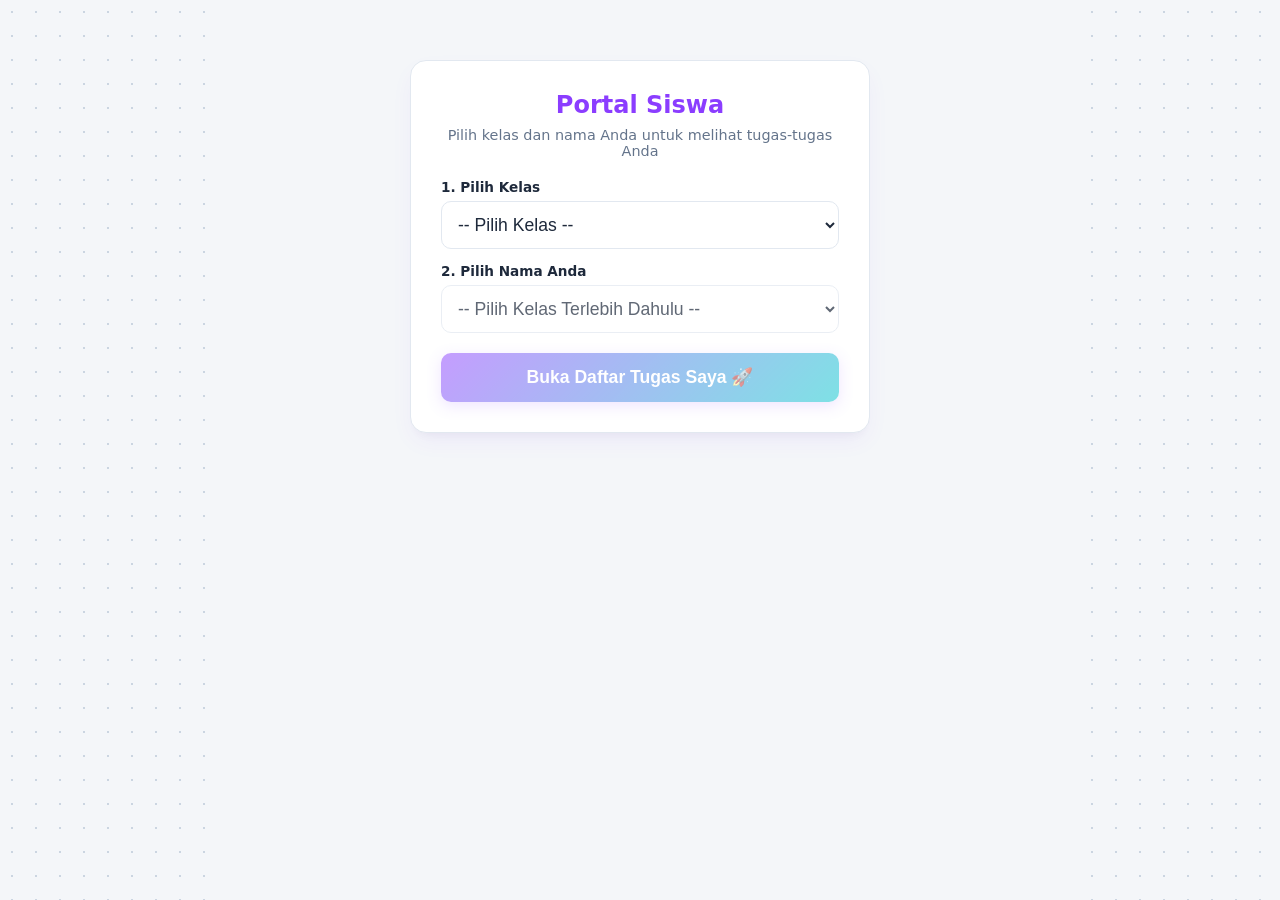
==== commit f530cb42: "Implement task editing for teachers and permanent student portal with hybrid access" ====
--- a/student.html
+++ b/student.html
@@ -231,6 +231,27 @@
       font-weight: bold;
       margin-left: 6px;
     }
+
+    /* ── Student Portal Dashboard ── */
+    #screen-portal {
+      min-height: 100vh;
+      display: flex;
+      flex-direction: column;
+      align-items: center;
+      justify-content: flex-start;
+      background: var(--bg-body);
+      color: var(--text-main);
+      box-sizing: border-box;
+      width: 100%;
+      padding-bottom: 50px;
+    }
+    .portal-task-card {
+      transition: all 0.2s ease;
+    }
+    .portal-task-card:hover {
+      box-shadow: 0 6px 20px rgba(0,0,0,0.08);
+      transform: translateY(-2px);
+    }
   </style>
 
 </head>
@@ -238,13 +259,108 @@
 
   <!-- CONFETTI CANVAS -->
   <canvas id="confetti-canvas"></canvas>
+
+  <!-- STUDENT PORTAL DASHBOARD SCREEN -->
+  <div id="screen-portal" class="screen hidden" style="width: 100%; max-width: 860px; margin: 0 auto; padding: 20px 16px;">
+    <!-- PORTAL HEADER -->
+    <div class="portal-header-card" style="width: 100%; background: var(--bg-card, #FFFFFF); border-radius: 16px; padding: 22px 24px; box-shadow: 0 4px 20px rgba(0,0,0,0.06); border: 1.5px solid var(--border-color, #E2E8F0); margin-bottom: 20px; box-sizing: border-box;">
+      <div style="display:flex; justify-content:space-between; align-items:center; flex-wrap:wrap; gap:16px;">
+        <div style="display:flex; align-items:center; gap:14px;">
+          <div style="width:52px; height:52px; border-radius:50%; background:linear-gradient(135deg, var(--primary, #8B3DFF), #6D28D9); color:white; display:flex; align-items:center; justify-content:center; font-size:1.6rem; font-weight:bold; box-shadow:0 4px 12px rgba(139,61,255,0.3);">
+            ✍️
+          </div>
+          <div>
+            <h2 id="portal-student-greeting" style="margin:0; font-size:1.35rem; color:var(--text-main, #0E1318); font-family:sans-serif; display:flex; align-items:center; gap:8px;">
+              <span>Halo!</span>
+            </h2>
+            <div style="display:flex; align-items:center; gap:8px; margin-top:4px;">
+              <span id="portal-class-badge" style="background:rgba(139,61,255,0.1); color:var(--primary, #8B3DFF); font-weight:bold; padding:2px 10px; border-radius:20px; font-size:0.82rem;">Kelas -</span>
+              <span style="color:var(--text-muted, #64748B); font-size:0.85rem;">Portal Latihan Menulis Hanzi</span>
+            </div>
+          </div>
+        </div>
+        
+        <div style="display:flex; align-items:center; gap:10px; flex-wrap:wrap;">
+          <button type="button" class="btn" id="btn-portal-switch-user" style="width:auto; padding:8px 16px; font-size:0.85rem; background:#F1F5F9; color:#475569; border:1px solid #CBD5E1; font-weight:600; cursor:pointer;" onclick="promptSwitchStudent()">
+            👤 Ganti Siswa / Kelas
+          </button>
+          <button type="button" class="btn" id="btn-portal-refresh" style="width:auto; padding:8px 14px; font-size:0.85rem; background:rgba(139,61,255,0.1); color:var(--primary, #8B3DFF); border:1px solid rgba(139,61,255,0.2); font-weight:600; cursor:pointer;" onclick="refreshPortalTasks()">
+            🔄 Segarkan
+          </button>
+        </div>
+      </div>
+
+      <!-- PORTAL STATS ROW -->
+      <div style="display:grid; grid-template-columns: repeat(auto-fit, minmax(180px, 1fr)); gap:12px; margin-top:20px; padding-top:16px; border-top:1px dashed var(--border-color, #E2E8F0);">
+        <div style="background:rgba(245,158,11,0.08); border:1px solid #FCD34D; border-radius:12px; padding:12px 16px;">
+          <div style="font-size:0.8rem; color:#B45309; font-weight:600;">⏳ Tugas Belum Selesai</div>
+          <div id="portal-pending-count" style="font-size:1.6rem; font-weight:800; color:#D97706; margin-top:2px;">0</div>
+        </div>
+        <div style="background:rgba(16,185,129,0.08); border:1px solid #6EE7B7; border-radius:12px; padding:12px 16px;">
+          <div style="font-size:0.8rem; color:#047857; font-weight:600;">✅ Tugas Selesai</div>
+          <div id="portal-completed-count" style="font-size:1.6rem; font-weight:800; color:#059669; margin-top:2px;">0</div>
+        </div>
+        <div style="background:rgba(139,61,255,0.08); border:1px solid rgba(139,61,255,0.2); border-radius:12px; padding:12px 16px;">
+          <div style="font-size:0.8rem; color:var(--primary, #8B3DFF); font-weight:600;">📚 Total Tugas</div>
+          <div id="portal-total-count" style="font-size:1.6rem; font-weight:800; color:var(--primary, #8B3DFF); margin-top:2px;">0</div>
+        </div>
+      </div>
+    </div>
+
+    <!-- STUDENT SELECTION MODAL / CARD (IF NOT LOGGED IN) -->
+    <div id="portal-student-modal" class="login-card" style="display:none; max-width:460px; margin: 40px auto; text-align:left;">
+      <h2 style="text-align:center; margin-bottom:8px;">Portal Siswa</h2>
+      <p style="text-align:center; margin-bottom:20px; color:var(--text-muted, #64748B); font-size:0.9rem;">Pilih kelas dan nama Anda untuk melihat tugas-tugas Anda</p>
+      
+      <div style="margin-bottom:14px;">
+        <label style="display:block; font-size:0.85rem; font-weight:bold; color:var(--text-main, #0E1318); margin-bottom:6px;">1. Pilih Kelas</label>
+        <select id="portal-select-class" class="student-select" style="margin-bottom:0;" onchange="onPortalClassChanged()">
+          <option value="">-- Pilih Kelas --</option>
+        </select>
+      </div>
+
+      <div style="margin-bottom:20px;">
+        <label style="display:block; font-size:0.85rem; font-weight:bold; color:var(--text-main, #0E1318); margin-bottom:6px;">2. Pilih Nama Anda</label>
+        <select id="portal-select-student" class="student-select" style="margin-bottom:0;" disabled>
+          <option value="">-- Pilih Kelas Terlebih Dahulu --</option>
+        </select>
+      </div>
+
+      <button id="btn-portal-login" class="btn" disabled onclick="savePortalStudentAndLoad()">Buka Daftar Tugas Saya 🚀</button>
+    </div>
+
+    <!-- TASK LIST CONTAINER -->
+    <div id="portal-task-container" style="width: 100%; box-sizing: border-box;">
+      <div id="portal-task-loading" style="text-align:center; padding:50px 20px; color:var(--text-muted, #64748B);">
+        <div class="loader" style="margin: 0 auto 14px auto;"></div>
+        <p style="font-size:1rem; font-weight:600;">Memuat tugas-tugas kamu...</p>
+      </div>
+      
+      <div id="portal-task-empty" style="display:none; text-align:center; padding:50px 20px; background:var(--bg-card, white); border-radius:16px; border:1px solid var(--border-color, #E2E8F0); box-shadow:0 4px 16px rgba(0,0,0,0.04);">
+        <div style="font-size:3rem; margin-bottom:12px;">🎉</div>
+        <h3 style="margin:0 0 8px 0; color:var(--text-main, #0E1318);">Belum Ada Tugas Aktif</h3>
+        <p style="color:var(--text-muted, #64748B); max-width:400px; margin:0 auto; font-size:0.92rem;">Semua tugas untuk kelas Anda telah selesai atau guru belum memberikan tugas baru. Tetap semangat berlatih!</p>
+      </div>
+
+      <div id="portal-task-list" style="display:flex; flex-direction:column; gap:14px; width: 100%;"></div>
+    </div>
+  </div>
 
   <!-- LOGIN SCREEN -->
   <div id="screen-login" class="screen">
     <div class="login-card">
+      <div id="portal-nav-back-link" style="text-align:left; margin-bottom:14px;">
+        <button type="button" style="background:none; border:none; color:var(--primary, #8B3DFF); font-size:0.86rem; font-weight:bold; cursor:pointer; padding:0; display:inline-flex; align-items:center; gap:4px; text-decoration:none;" onclick="returnToStudentPortal()">
+          <span>←</span> <span>Ke Beranda Siswa</span>
+        </button>
+      </div>
       <h2>Mulai Tugas</h2>
       <p style="margin-bottom: 15px; color: #5E6A75;" id="login-info">Memuat data tugas...</p>
       
+      <select id="class-select-student" class="student-select" style="display:none; margin-bottom:12px;">
+        <option value="">-- 1. Pilih Kelas --</option>
+      </select>
+
       <select id="student-select" class="student-select">
         <option value="">-- Pilih Nama Anda --</option>
       </select>
@@ -258,6 +374,9 @@
       </div>
 
       <button id="start-btn" class="btn" disabled>Mulai Mengerjakan</button>
+      <div id="resume-container" style="display:none; margin-top:14px; text-align:center;">
+        <button id="restart-btn" type="button" style="background:none; border:none; color:var(--text-muted); font-size:0.85rem; cursor:pointer; text-decoration:underline;">🔄 Mulai ulang dari huruf ke-1</button>
+      </div>
     </div>
   </div>
 
@@ -368,6 +487,7 @@
         <div id="finish-options" style="display:none; margin-top: 20px; flex-direction: column; gap: 12px;">
           <button class="btn" id="btn-show-leaderboard" style="background:#00C4CC;">🏆 Papan Peringkat</button>
           <button class="btn" id="btn-restart" style="background:#FFA500;">🔄 Kerjakan Lagi</button>
+          <button class="btn" id="btn-portal" style="background:var(--primary, #8B3DFF); color:white;" onclick="returnToStudentPortal()">🏠 Beranda Siswa</button>
           <button class="btn" id="btn-close" style="background:#ef4444;">🚪 Selesai</button>
         </div>
         
@@ -394,6 +514,7 @@
       <div id="thank-you-msg" style="display:none; margin-top: 10px; padding: 20px 0;">
         <h1 style="font-size: 5rem; color: var(--primary); margin: 0; line-height: 1;">感恩</h1>
         <p style="font-size: 1.8rem; color: var(--text-muted); margin-top: 10px; font-weight: bold;">gǎn ēn</p>
+        <button class="btn" style="background:var(--primary, #8B3DFF); color:white; margin-top:24px; font-weight:bold;" onclick="returnToStudentPortal()">🏠 Kembali ke Beranda Siswa</button>
       </div>
     </div>
   </div>
@@ -402,6 +523,8 @@
     // State
     let assignmentData = null; 
     let studentName = "";
+    let selectedStudentClass = "";
+    let taskClasses = [];
     let taskStartTime = 0;
     
     let tasks = [];
@@ -411,11 +534,22 @@
     
     let drawnChars = new Set();
     let mistakesMap = {};
+    let strokeMistakesMap = {};
+    let repMistakes = {};
+    let charDurations = {};
+    let currentCharStartTime = 0;
+    let hintUsageCount = 0;
+    let autoHintCount = 0;
+    let charHints = {};
     let currentWordMistakes = 0;
     let isDemonstrating = false;
     
     let writer = null;
     let soundEnabled = true;
+
+    let currentLeaderboardData = [];
+    let currentLbMode = 'time';
+    let currentLbScope = 'class';
 
     // Elements
     const screenLogin = document.getElementById('screen-login');
@@ -423,9 +557,19 @@
     const screenTyping = document.getElementById('screen-typing');
     const screenFinish = document.getElementById('screen-finish');
     
+    const classSelectStudent = document.getElementById('class-select-student');
     const studentSelect = document.getElementById('student-select');
     const startBtn = document.getElementById('start-btn');
     const loginInfo = document.getElementById('login-info');
+
+    function escapeHtml(str) {
+      return String(str == null ? '' : str)
+        .replace(/&/g, '&amp;')
+        .replace(/</g, '&lt;')
+        .replace(/>/g, '&gt;')
+        .replace(/"/g, '&quot;')
+        .replace(/'/g, '&#39;');
+    }
 
     // --- SOUND ENGINE (Web Audio API) ---
     const AudioContextClass = window.AudioContext || window.webkitAudioContext;
@@ -540,6 +684,12 @@
     document.getElementById('btn-demo-stroke').addEventListener('click', () => {
        if (writer && !isDemonstrating) {
           isDemonstrating = true;
+          hintUsageCount++;
+          if (tasks[currentTaskIndex]) {
+             const ch = tasks[currentTaskIndex].char;
+             if (ch) charHints[ch] = (charHints[ch] || 0) + 1;
+          }
+          saveStudentProgress();
           writer.animateCharacter({
              onComplete: () => {
                 isDemonstrating = false;
@@ -595,41 +745,174 @@
       currentStudentsDB = _studentsDB;
     }
 
-    function populateStudentSelect() {
+    function getTaskClassesList(data) {
+      if (!data) return [];
+      if (data.type === 'remedial' && data.rs && typeof data.rs === 'object') {
+        const rsClasses = Object.keys(data.rs).filter(c => Array.isArray(data.rs[c]) && data.rs[c].length > 0);
+        if (rsClasses.length > 0) return rsClasses;
+      }
+      if (Array.isArray(data.classes) && data.classes.length > 0) {
+        return data.classes.map(c => String(c).trim()).filter(c => c && c !== '-');
+      }
+      if (data.cls) {
+        return String(data.cls).split(',').map(c => c.trim()).filter(c => c && c !== '-');
+      }
+      return [];
+    }
+
+    function getAllowedStudentsForClass(cls) {
+      if (!cls) return [];
+      if (assignmentData && assignmentData.type === 'remedial' && assignmentData.rs && typeof assignmentData.rs === 'object') {
+        const list = assignmentData.rs[cls];
+        return Array.isArray(list) ? list : [];
+      }
+      if (currentStudentsDB && currentStudentsDB[cls]) return currentStudentsDB[cls];
+      if (typeof _studentsDB !== 'undefined' && _studentsDB[cls]) return _studentsDB[cls];
+      return [];
+    }
+
+    function updateStudentLeaderboardButtons() {
+      const btnClass = document.getElementById('lb-scope-class');
+      const btnGrade = document.getElementById('lb-scope-grade');
+      const activeCls = selectedStudentClass || (taskClasses.length === 1 ? taskClasses[0] : '') || (assignmentData && assignmentData.cls) || '';
+
+      if (btnClass) {
+        btnClass.textContent = activeCls ? `🏫 Kelas ${activeCls}` : '🏫 Kelas Saya';
+      }
+      if (btnGrade) {
+        btnGrade.textContent = (taskClasses.length > 1)
+          ? `🏆 Semua Kelas (${taskClasses.length})`
+          : '🌍 Satu Angkatan';
+      }
+
+      const isCombinedActive = (currentLbScope === 'grade' || currentLbScope === 'task');
+      if (btnClass && btnGrade) {
+        if (isCombinedActive) {
+          btnGrade.style.background = 'var(--primary)';
+          btnGrade.style.color = 'white';
+          btnClass.style.background = '#E5E7EB';
+          btnClass.style.color = '#0E1318';
+        } else {
+          btnClass.style.background = 'var(--primary)';
+          btnClass.style.color = 'white';
+          btnGrade.style.background = '#E5E7EB';
+          btnGrade.style.color = '#0E1318';
+        }
+      }
+    }
+
+    function populateStudentSelect(options = {}) {
       if (!assignmentData) return;
-      const currentSelected = studentSelect.value;
-      studentSelect.innerHTML = '<option value="">-- Pilih Nama Anda --</option>';
-      
-      let classStudents = null;
-      if (assignmentData.cls && currentStudentsDB[assignmentData.cls]) {
-        classStudents = currentStudentsDB[assignmentData.cls];
-      } else if (assignmentData.cls && typeof _studentsDB !== 'undefined' && _studentsDB[assignmentData.cls]) {
-        classStudents = _studentsDB[assignmentData.cls];
-      }
-      
-      if (classStudents && classStudents.length > 0) {
-        classStudents.forEach(name => {
-          let opt = document.createElement('option');
-          opt.value = name;
-          opt.textContent = name;
-          if (name === currentSelected) opt.selected = true;
-          studentSelect.appendChild(opt);
-        });
-      } else if (!assignmentData.cls) {
-        const sourceDB = (Object.keys(currentStudentsDB).length > 0) ? currentStudentsDB : (typeof _studentsDB !== 'undefined' ? _studentsDB : {});
-        for (let cls in sourceDB) {
-          sourceDB[cls].forEach(name => {
-            let opt = document.createElement('option');
+      const skipAutoRestoreStudent = !!options.skipAutoRestoreStudent;
+      const isMultiClass = taskClasses.length > 1;
+
+      const prevSelectedClass = selectedStudentClass || (classSelectStudent ? classSelectStudent.value : '');
+      const prevSelectedStudent = skipAutoRestoreStudent ? '' : studentSelect.value;
+
+      // 1. Setup Class Dropdown (only shown when task spans > 1 class)
+      if (classSelectStudent) {
+        if (isMultiClass) {
+          classSelectStudent.style.display = 'block';
+          classSelectStudent.innerHTML = '<option value="">-- 1. Pilih Kelas --</option>';
+          taskClasses.forEach(cls => {
+            const opt = document.createElement('option');
+            opt.value = cls;
+            opt.textContent = `Kelas ${cls}`;
+            classSelectStudent.appendChild(opt);
+          });
+
+          let activeCls = prevSelectedClass;
+          if (!activeCls && !skipAutoRestoreStudent && assignmentData.id) {
+            try {
+              const lastCls = localStorage.getItem('stroke_app_last_class_' + assignmentData.id);
+              if (lastCls && taskClasses.includes(lastCls)) activeCls = lastCls;
+            } catch(e) {}
+          }
+          if (activeCls && taskClasses.includes(activeCls)) {
+            classSelectStudent.value = activeCls;
+            selectedStudentClass = activeCls;
+          } else {
+            classSelectStudent.value = '';
+            selectedStudentClass = '';
+          }
+        } else {
+          classSelectStudent.style.display = 'none';
+          selectedStudentClass = taskClasses.length === 1 ? taskClasses[0] : (assignmentData.cls || '');
+        }
+      } else {
+        selectedStudentClass = taskClasses.length === 1 ? taskClasses[0] : (assignmentData.cls || '');
+      }
+
+      // 2. Populate Student Dropdown according to chosen class (or remedial whitelist)
+      studentSelect.innerHTML = '';
+      if (isMultiClass && !selectedStudentClass) {
+        studentSelect.disabled = true;
+        const placeholder = document.createElement('option');
+        placeholder.value = '';
+        placeholder.textContent = '-- Pilih Kelas Terlebih Dahulu --';
+        studentSelect.appendChild(placeholder);
+      } else {
+        studentSelect.disabled = false;
+        const placeholder = document.createElement('option');
+        placeholder.value = '';
+        placeholder.textContent = isMultiClass ? '-- 2. Pilih Nama Anda --' : '-- Pilih Nama Anda --';
+        studentSelect.appendChild(placeholder);
+
+        let classStudents = null;
+        if (selectedStudentClass) {
+          classStudents = getAllowedStudentsForClass(selectedStudentClass);
+        } else {
+          const sourceDB = (Object.keys(currentStudentsDB).length > 0) ? currentStudentsDB : (typeof _studentsDB !== 'undefined' ? _studentsDB : {});
+          classStudents = [];
+          for (const cls in sourceDB) {
+            if (Array.isArray(sourceDB[cls])) {
+              classStudents = classStudents.concat(sourceDB[cls]);
+            }
+          }
+        }
+
+        if (classStudents && classStudents.length > 0) {
+          classStudents.forEach(name => {
+            const opt = document.createElement('option');
             opt.value = name;
             opt.textContent = name;
-            if (name === currentSelected) opt.selected = true;
+            if (name === prevSelectedStudent) opt.selected = true;
             studentSelect.appendChild(opt);
           });
+        } else if (selectedStudentClass && !(assignmentData.type === 'remedial' && assignmentData.rs)) {
+          loginInfo.textContent = "Error: Kelas " + selectedStudentClass + " tidak ditemukan di database siswa.";
         }
-      } else {
-        loginInfo.textContent = "Error: Kelas " + assignmentData.cls + " tidak ditemukan di database siswa.";
-      }
+      }
+
+      // 3. Auto-select last student on this device if matching current class
+      if (!prevSelectedStudent && !skipAutoRestoreStudent && assignmentData && assignmentData.id && (!isMultiClass || selectedStudentClass)) {
+        try {
+          const classKey = selectedStudentClass
+            ? ('stroke_app_last_student_' + assignmentData.id + '_' + encodeURIComponent(selectedStudentClass))
+            : null;
+          let lastStudent = classKey ? localStorage.getItem(classKey) : null;
+          if (!lastStudent) {
+            const legacyLastCls = localStorage.getItem('stroke_app_last_class_' + assignmentData.id);
+            if (!isMultiClass || !legacyLastCls || legacyLastCls === selectedStudentClass) {
+              lastStudent = localStorage.getItem('stroke_app_last_student_' + assignmentData.id);
+            }
+          }
+          if (lastStudent) {
+            for (let i = 0; i < studentSelect.options.length; i++) {
+              if (studentSelect.options[i].value === lastStudent) {
+                studentSelect.selectedIndex = i;
+                break;
+              }
+            }
+          }
+        } catch(e) {}
+      }
+
+      updateStudentLeaderboardButtons();
       checkStartBtn();
+      if (studentSelect.value && !prevSelectedStudent && !skipAutoRestoreStudent) {
+        studentSelect.dispatchEvent(new Event('change'));
+      }
     }
 
     // Parse URL Params
@@ -672,7 +955,15 @@
             }
          });
       } else {
-         loginInfo.textContent = "Error: Link tugas tidak valid (Data kosong).";
+         const screenLoginEl = document.getElementById('screen-login');
+         if (screenLoginEl) screenLoginEl.classList.add('hidden');
+         fetchStudentsPromise.then(supaStudents => {
+            if (supaStudents && Object.keys(supaStudents).length > 0) {
+               currentStudentsDB = supaStudents;
+               try { localStorage.setItem('stroke_app_cached_students', JSON.stringify(supaStudents)); } catch(e){}
+            }
+            initStudentPortal();
+         });
       }
     };
     
@@ -772,23 +1063,71 @@
         tasks = assignmentData.tasks;
         if(tasks.length === 0) throw new Error("Kosakata kosong");
 
+        taskClasses = getTaskClassesList(assignmentData);
+        currentLbScope = (taskClasses.length > 1) ? 'task' : 'class';
+        selectedStudentClass = '';
+
         populateStudentSelect();
+        updateStudentLeaderboardButtons();
         
         const taskType = assignmentData.type || 'tugas';
-        const typeBadge = taskType === 'remedial' ? '<span style="color:#D97706; font-weight:bold;">🔁 Remedial</span>' : '<span style="color:var(--primary); font-weight:bold;">📝 Tugas</span>';
-        loginInfo.innerHTML = `${typeBadge} • Kelas <b>${assignmentData.cls || ''}</b><br>Mengerjakan <b>${tasks.length}</b> huruf (x${repetitions})`;
+        const rsObj = (assignmentData.rs && typeof assignmentData.rs === 'object') ? assignmentData.rs : null;
+        let totalRemedial = 0;
+        if (taskType === 'remedial' && rsObj) {
+          Object.keys(rsObj).forEach(k => {
+            if (Array.isArray(rsObj[k])) totalRemedial += rsObj[k].length;
+          });
+        }
+        const clsDisplay = taskClasses.length > 0 ? taskClasses.join(', ') : (assignmentData.cls || '');
+        let typeBadge = '';
+        if (taskType === 'remedial') {
+          typeBadge = totalRemedial > 0
+            ? `<span style="color:#D97706; font-weight:bold;">🔁 Remedial Khusus (${totalRemedial} Siswa)</span>`
+            : '<span style="color:#D97706; font-weight:bold;">🔁 Remedial</span>';
+        } else if (taskClasses.length > 1) {
+          typeBadge = `<span style="color:var(--primary); font-weight:bold;">📝 Tugas (${taskClasses.length} Kelas)</span>`;
+        } else {
+          typeBadge = '<span style="color:var(--primary); font-weight:bold;">📝 Tugas</span>';
+        }
+        loginInfo.innerHTML = `${typeBadge}${clsDisplay ? ` • Kelas <b>${escapeHtml(clsDisplay)}</b>` : ''}<br>Mengerjakan <b>${tasks.length}</b> huruf (x${repetitions})`;
       } catch(e) {
         loginInfo.textContent = "Error: Link tugas rusak atau tidak valid.";
         console.error(e);
       }
     }
 
+    if (classSelectStudent) {
+      classSelectStudent.addEventListener('change', () => {
+        selectedStudentClass = classSelectStudent.value || '';
+        if (assignmentData && assignmentData.id) {
+          try {
+            if (selectedStudentClass) {
+              localStorage.setItem('stroke_app_last_class_' + assignmentData.id, selectedStudentClass);
+            } else {
+              localStorage.removeItem('stroke_app_last_class_' + assignmentData.id);
+            }
+          } catch(e) {}
+        }
+        populateStudentSelect({ skipAutoRestoreStudent: true });
+      });
+    }
+
     studentSelect.addEventListener('change', async () => {
       checkStartBtn();
       const sName = studentSelect.value;
-      if (sName && assignmentData && assignmentData.cls) {
+      const activeCls = selectedStudentClass || (taskClasses.length === 1 ? taskClasses[0] : '') || (assignmentData && assignmentData.cls) || '';
+      if (sName && assignmentData && assignmentData.id) {
          try {
-            const savedT = await DB.getStudentTheme(assignmentData.cls, sName);
+            localStorage.setItem('stroke_app_last_student_' + assignmentData.id, sName);
+            if (activeCls) {
+               localStorage.setItem('stroke_app_last_class_' + assignmentData.id, activeCls);
+               localStorage.setItem('stroke_app_last_student_' + assignmentData.id + '_' + encodeURIComponent(activeCls), sName);
+            }
+         } catch(e) {}
+      }
+      if (sName && activeCls) {
+         try {
+            const savedT = await DB.getStudentTheme(activeCls, sName);
             if (savedT) {
                applyTheme(savedT);
                const themeObj = THEMES.find(t => t.id === savedT);
@@ -826,8 +1165,9 @@
            themeText.style.color = 'var(--primary)';
            themeList.classList.remove('show');
            checkStartBtn();
-           if (studentSelect.value && assignmentData && assignmentData.cls) {
-              DB.saveStudentTheme(assignmentData.cls, studentSelect.value, t.id).catch(() => {});
+           const activeCls = selectedStudentClass || (taskClasses.length === 1 ? taskClasses[0] : '') || (assignmentData && assignmentData.cls) || '';
+           if (studentSelect.value && activeCls) {
+              DB.saveStudentTheme(activeCls, studentSelect.value, t.id).catch(() => {});
            }
         });
         themeList.appendChild(div);
@@ -872,8 +1212,16 @@
         }
     }
 
+    function getProgressKey(id, name, cls) {
+        if (!id) return null;
+        const clsPart = cls ? ('_' + encodeURIComponent(cls)) : '';
+        const namePart = name ? ('_' + encodeURIComponent(name)) : '';
+        return 'stroke_app_student_progress_' + id + clsPart + namePart;
+    }
+
     function saveStudentProgress() {
-        if (!assignmentData.id) return;
+        if (!assignmentData || !assignmentData.id || !studentName) return;
+        const activeCls = selectedStudentClass || (taskClasses.length === 1 ? taskClasses[0] : '') || assignmentData.cls || '';
         const progress = {
             currentScreen: !screenFinish.classList.contains('hidden') ? 'finish' : 
                            !screenTyping.classList.contains('hidden') ? 'typing' : 'game',
@@ -881,48 +1229,115 @@
             taskStartTime: taskStartTime,
             currentRepIndex: currentRepIndex,
             mistakesMap: mistakesMap,
+            strokeMistakesMap: strokeMistakesMap,
+            repMistakes: repMistakes,
+            charDurations: charDurations,
+            hintUsageCount: hintUsageCount,
+            autoHintCount: autoHintCount,
+            charHints: charHints,
             studentName: studentName,
-            currentWordMistakes: currentWordMistakes
+            studentClass: activeCls,
+            currentWordMistakes: currentWordMistakes,
+            timestamp: Date.now()
         };
         try {
+            const scopedKey = getProgressKey(assignmentData.id, studentName, activeCls);
+            if (scopedKey) localStorage.setItem(scopedKey, JSON.stringify(progress));
             localStorage.setItem('stroke_app_student_progress_' + assignmentData.id, JSON.stringify(progress));
+            localStorage.setItem('stroke_app_last_student_' + assignmentData.id, studentName);
+            if (activeCls) {
+                localStorage.setItem('stroke_app_last_class_' + assignmentData.id, activeCls);
+                localStorage.setItem('stroke_app_last_student_' + assignmentData.id + '_' + encodeURIComponent(activeCls), studentName);
+            }
         } catch(e) { console.warn(e); }
     }
 
-    function checkRestore(studentName, id) {
-        if (!id) return false;
+    function checkRestore(sName, id, cls) {
+        if (!id || !sName) return null;
         try {
-            const saved = localStorage.getItem('stroke_app_student_progress_' + id);
-            if (!saved) return false;
+            const activeCls = cls !== undefined ? cls : (selectedStudentClass || '');
+            let saved = null;
+            if (activeCls) {
+                saved = localStorage.getItem(getProgressKey(id, sName, activeCls));
+            }
+            if (!saved) {
+                const legacyNamed = localStorage.getItem(getProgressKey(id, sName, ''));
+                if (legacyNamed) {
+                    const pNamed = JSON.parse(legacyNamed);
+                    if (pNamed && (!activeCls || !pNamed.studentClass || pNamed.studentClass === activeCls)) {
+                        saved = legacyNamed;
+                    }
+                }
+            }
+            if (!saved) {
+                const fallbackRaw = localStorage.getItem('stroke_app_student_progress_' + id);
+                if (fallbackRaw) {
+                    const pFallback = JSON.parse(fallbackRaw);
+                    if (pFallback && pFallback.studentName === sName && (!activeCls || !pFallback.studentClass || pFallback.studentClass === activeCls)) {
+                        saved = fallbackRaw;
+                    }
+                }
+            }
+            if (!saved) return null;
             
             const progress = JSON.parse(saved);
-            if (progress.studentName === studentName && progress.currentTaskIndex !== undefined) {
+            if (progress && progress.studentName === sName && progress.currentTaskIndex !== undefined) {
+                if (activeCls && progress.studentClass && progress.studentClass !== activeCls) {
+                    return null;
+                }
                 return progress;
             }
         } catch(e) { console.warn(e); }
-        return false;
+        return null;
+    }
+
+    function clearStudentProgress(sName, id, cls) {
+        if (!id) return;
+        try {
+            const activeCls = cls !== undefined ? cls : (selectedStudentClass || '');
+            if (sName && activeCls) localStorage.removeItem(getProgressKey(id, sName, activeCls));
+            if (sName) localStorage.removeItem(getProgressKey(id, sName, ''));
+            localStorage.removeItem('stroke_app_student_progress_' + id);
+        } catch(e) {}
     }
 
     function restoreStudentProgress() {
-        if (!assignmentData.id) return false;
-        const progress = checkRestore(studentName, assignmentData.id);
+        if (!assignmentData || !assignmentData.id) return false;
+        const progress = checkRestore(studentName, assignmentData.id, selectedStudentClass);
         if (!progress) return false;
         
         try {
             if (progress.studentName && progress.currentTaskIndex !== undefined) {
                 studentName = progress.studentName;
-                document.getElementById('display-name').textContent = studentName;
+                if (progress.studentClass && (!taskClasses.length || taskClasses.includes(progress.studentClass))) {
+                    selectedStudentClass = progress.studentClass;
+                }
+                const displayClsSuffix = (taskClasses.length > 1 && selectedStudentClass) ? ` (${selectedStudentClass})` : '';
+                document.getElementById('display-name').textContent = studentName + displayClsSuffix;
                 
                 currentTaskIndex = progress.currentTaskIndex;
                 taskStartTime = progress.taskStartTime || Date.now();
                 currentRepIndex = progress.currentRepIndex || 0;
                 mistakesMap = progress.mistakesMap || {};
+                strokeMistakesMap = progress.strokeMistakesMap || {};
+                repMistakes = progress.repMistakes || {};
+                charDurations = progress.charDurations || {};
+                hintUsageCount = progress.hintUsageCount || 0;
+                autoHintCount = progress.autoHintCount || 0;
+                charHints = progress.charHints || {};
                 currentWordMistakes = progress.currentWordMistakes || 0;
+                
+                // Repopulate drawnChars for previously completed tasks
+                drawnChars.clear();
+                for (let i = 0; i < currentTaskIndex; i++) {
+                   if (tasks[i]) drawnChars.add(tasks[i].char);
+                }
                 
                 if (progress.currentScreen === 'finish') {
                     screenLogin.classList.add('hidden');
                     screenFinish.classList.remove('hidden');
                     document.getElementById('finish-options').style.display = 'flex';
+                    updateStudentLeaderboardButtons();
                     fetchLeaderboard();
                     return true;
                 } else if (progress.currentScreen === 'typing') {
@@ -932,8 +1347,6 @@
                 } else if (progress.currentScreen === 'game') {
                     screenLogin.classList.add('hidden');
                     screenGame.classList.remove('hidden');
-                    drawnChars.clear();
-                    currentWordMistakes = 0;
                     loadWord();
                     return true;
                 }
@@ -942,10 +1355,28 @@
         return false;
     }
 
-    startBtn.addEventListener('click', () => {
+    function startFreshGame() {
       studentName = studentSelect.value;
+      if (classSelectStudent && taskClasses.length > 1) {
+        selectedStudentClass = classSelectStudent.value || selectedStudentClass;
+      } else if (taskClasses.length === 1) {
+        selectedStudentClass = taskClasses[0];
+      }
+      currentTaskIndex = 0;
+      currentRepIndex = 0;
+      mistakesMap = {};
+      strokeMistakesMap = {};
+      repMistakes = {};
+      charDurations = {};
+      currentCharStartTime = Date.now();
+      hintUsageCount = 0;
+      autoHintCount = 0;
+      charHints = {};
       tasks.forEach(t => mistakesMap[t.char] = 0);
-      document.getElementById('display-name').textContent = studentName;
+      drawnChars.clear();
+      currentWordMistakes = 0;
+      const displayClsSuffix = (taskClasses.length > 1 && selectedStudentClass) ? ` (${selectedStudentClass})` : '';
+      document.getElementById('display-name').textContent = studentName + displayClsSuffix;
       
       screenLogin.classList.add('hidden');
       screenGame.classList.remove('hidden');
@@ -953,7 +1384,37 @@
       taskStartTime = Date.now();
       saveStudentProgress();
       setTimeout(loadWord, 100);
+    }
+
+    startBtn.addEventListener('click', () => {
+      studentName = studentSelect.value;
+      if (classSelectStudent && taskClasses.length > 1) {
+        selectedStudentClass = classSelectStudent.value || '';
+      }
+      if (!studentName || (taskClasses.length > 1 && !selectedStudentClass)) return;
+      
+      const progress = checkRestore(studentName, assignmentData.id, selectedStudentClass);
+      if (progress && (progress.currentTaskIndex > 0 || progress.currentRepIndex > 0 || progress.currentScreen === 'finish' || progress.currentScreen === 'typing')) {
+         const restored = restoreStudentProgress();
+         if (restored) return;
+      }
+      
+      startFreshGame();
     });
+
+    const restartBtn = document.getElementById('restart-btn');
+    if (restartBtn) {
+      restartBtn.addEventListener('click', (e) => {
+         e.preventDefault();
+         const sName = studentSelect.value;
+         if (!sName) return;
+         if (confirm(`Apakah kamu ingin mengulang dari awal untuk ${sName}? Progres sebelumnya akan di-reset.`)) {
+            clearStudentProgress(sName, assignmentData.id, selectedStudentClass);
+            checkStartBtn();
+            startFreshGame();
+         }
+      });
+    }
 
     function loadWord() {
       if(currentTaskIndex >= tasks.length) {
@@ -963,6 +1424,7 @@
       }
       
       const task = tasks[currentTaskIndex];
+      currentCharStartTime = Date.now();
       
       if(drawnChars.has(task.char)) {
          checkTypingAndNext();
@@ -1063,8 +1525,19 @@
           playSound('stroke_mistake');
           const char = tasks[currentTaskIndex].char;
           mistakesMap[char]++;
+          const strokeNum = (strokeData && typeof strokeData.strokeNum === 'number') ? (strokeData.strokeNum + 1) : null;
+          if (strokeNum) {
+             if (!strokeMistakesMap[char]) strokeMistakesMap[char] = {};
+             strokeMistakesMap[char][strokeNum] = (strokeMistakesMap[char][strokeNum] || 0) + 1;
+          }
+          const curRep = (currentRepIndex + 1);
+          repMistakes[curRep] = (repMistakes[curRep] || 0) + 1;
+          if (currentWordMistakes === 2) {
+             autoHintCount++;
+          }
           currentWordMistakes++;
           updateMistakeUI();
+          saveStudentProgress();
           
           const container = document.getElementById('writer-container') || document.getElementById('writer-target');
           if (container) {
@@ -1075,6 +1548,12 @@
         },
         onComplete: function() {
           playSound('rep_complete');
+          if (tasks[currentTaskIndex]) {
+             const ch = tasks[currentTaskIndex].char;
+             const durSec = Math.max(1, Math.round((Date.now() - (currentCharStartTime || Date.now())) / 1000));
+             charDurations[ch] = (charDurations[ch] || 0) + durSec;
+             currentCharStartTime = Date.now();
+          }
           setTimeout(handleRepetition, 500);
         }
       });
@@ -1556,24 +2035,50 @@
     async function submitData() {
       const statusEl = document.getElementById('submit-status');
       const totalMistakes = Object.values(mistakesMap).reduce((a, b) => a + b, 0);
-      const durationSec = (Date.now() - taskStartTime) / 1000;
-      
+      let durationSec = (Date.now() - taskStartTime) / 1000;
+      const totalCharDuration = Object.values(charDurations || {}).reduce((a, b) => a + b, 0);
+      // If student closed app and resumed later, wall-clock time can reach hundreds of minutes.
+      // Use active char writing time if wall-clock exceeds 60 minutes or is wildly higher.
+      if (totalCharDuration > 0 && (durationSec > 60 * 60 || durationSec > totalCharDuration * 3)) {
+         durationSec = totalCharDuration;
+      }
+      const submitCls = selectedStudentClass || (taskClasses.length === 1 ? taskClasses[0] : '') || assignmentData.cls || "Tidak diketahui";
+      
+      const isTouch = ('ontouchstart' in window) || (navigator.maxTouchPoints > 0) || (navigator.msMaxTouchPoints > 0);
+      const metaStats = {
+         repMistakes: repMistakes,
+         charDurations: charDurations,
+         hintUsageCount: hintUsageCount,
+         autoHintCount: autoHintCount,
+         charHints: charHints,
+         device: isTouch ? 'Touchscreen (HP/Tablet)' : 'Mouse / Laptop PC'
+      };
+
       try {
          await DB.submitAssignment(
             assignmentData.id,
-            assignmentData.cls || "Tidak diketahui",
+            submitCls,
             studentName,
             totalMistakes,
             tasks.length,
             repetitions,
             durationSec,
-            mistakesMap
+            mistakesMap,
+            strokeMistakesMap,
+            metaStats
          );
          statusEl.innerHTML = `
            <div style="color: #10B981; font-size: 2.5rem; margin-bottom: 5px;">✓</div>
            <p style="color: #10B981; font-weight: bold;">Tugas berhasil dikirim!</p>
          `;
+         if (studentName && submitCls && submitCls !== "Tidak diketahui") {
+            try {
+               localStorage.setItem('stroke_app_portal_class', submitCls);
+               localStorage.setItem('stroke_app_portal_student', studentName);
+            } catch(e) {}
+         }
          document.getElementById('finish-options').style.display = 'flex';
+         updateStudentLeaderboardButtons();
          fetchLeaderboard();
       } catch (err) {
          statusEl.innerHTML = `
@@ -1585,16 +2090,14 @@
       }
     }
 
-    let currentLeaderboardData = [];
-    let currentLbMode = 'time';
-    let currentLbScope = 'class';
-    
     async function fetchLeaderboard() {
        if (!assignmentData || !assignmentData.id) return;
        const list = document.getElementById('leaderboard-list');
        if (list) list.innerHTML = '<p style="color:gray; font-size:0.9rem; text-align:center; padding:15px 0;">Memuat peringkat...</p>';
+       const targetCls = selectedStudentClass || (taskClasses.length === 1 ? taskClasses[0] : '') || assignmentData.cls;
+       updateStudentLeaderboardButtons();
        try {
-          currentLeaderboardData = await DB.getLeaderboard(assignmentData.id, assignmentData.cls, currentLbScope);
+          currentLeaderboardData = await DB.getLeaderboard(assignmentData.id, targetCls, currentLbScope);
           renderLeaderboard();
        } catch (err) {
           console.error("Gagal memuat leaderboard", err);
@@ -1642,10 +2145,13 @@
        let currentRank = 1;
        let prevStatKey = null;
 
+       const activeCls = selectedStudentClass || (taskClasses.length === 1 ? taskClasses[0] : '') || (assignmentData && assignmentData.cls) || '';
+
        displayedSlice.forEach((user, index) => {
           const div = document.createElement('div');
           div.className = 'lb-item';
-          if (user.name === studentName) div.classList.add('me');
+          const isMe = user.name === studentName && (!user.cls || !activeCls || user.cls === activeCls);
+          if (isMe) div.classList.add('me');
           
           let statKey;
           let statStr;
@@ -1675,12 +2181,13 @@
           else if (rankToDisplay === 2) rankStr = '🥈';
           else if (rankToDisplay === 3) rankStr = '🥉';
           
-          const classBadge = (currentLbScope === 'grade' || (user.cls && user.cls !== assignmentData.cls)) 
-             ? `<span class="lb-class-tag">${user.cls || ''}</span>` : '';
+          const showBadge = (currentLbScope === 'grade' || currentLbScope === 'task' || taskClasses.length > 1 || (user.cls && user.cls !== activeCls));
+          const classBadge = (showBadge && user.cls)
+             ? `<span class="lb-class-tag">${escapeHtml(user.cls)}</span>` : '';
           
           div.innerHTML = `
              <div class="lb-rank">${rankStr}</div>
-             <div class="lb-name">${user.name}${classBadge}</div>
+             <div class="lb-name">${escapeHtml(user.name)}${classBadge}</div>
              <div class="lb-count">${statStr}</div>
           `;
           list.appendChild(div);
@@ -1711,17 +2218,11 @@
        document.body.addEventListener('click', (e) => {
            if (e.target.id === 'lb-scope-class') {
                currentLbScope = 'class';
-               e.target.style.background = 'var(--primary)';
-               e.target.style.color = 'white';
-               const other = document.getElementById('lb-scope-grade');
-               if (other) { other.style.background = '#E5E7EB'; other.style.color = '#0E1318'; }
+               updateStudentLeaderboardButtons();
                fetchLeaderboard();
            } else if (e.target.id === 'lb-scope-grade') {
-               currentLbScope = 'grade';
-               e.target.style.background = 'var(--primary)';
-               e.target.style.color = 'white';
-               const other = document.getElementById('lb-scope-class');
-               if (other) { other.style.background = '#E5E7EB'; other.style.color = '#0E1318'; }
+               currentLbScope = (taskClasses.length > 1) ? 'task' : 'grade';
+               updateStudentLeaderboardButtons();
                fetchLeaderboard();
            } else if (e.target.id === 'lb-toggle-time') {
                currentLbMode = 'time';
@@ -1761,6 +2262,13 @@
        currentWordMistakes = 0;
        
        mistakesMap = {};
+       strokeMistakesMap = {};
+       repMistakes = {};
+       charDurations = {};
+       currentCharStartTime = Date.now();
+       hintUsageCount = 0;
+       autoHintCount = 0;
+       charHints = {};
        tasks.forEach(t => mistakesMap[t.char] = 0);
        
        saveStudentProgress();
@@ -1773,8 +2281,366 @@
     });
 
     function checkStartBtn() {
-       startBtn.disabled = !studentSelect.value || !assignmentData;
-    }
+       const sName = studentSelect.value;
+       const activeCls = selectedStudentClass || (taskClasses.length === 1 ? taskClasses[0] : '');
+       const needsClass = taskClasses.length > 1;
+       const restartContainer = document.getElementById('resume-container');
+       
+       if (!sName || !assignmentData || (needsClass && !activeCls)) {
+          startBtn.disabled = true;
+          startBtn.textContent = 'Mulai Mengerjakan';
+          if (restartContainer) restartContainer.style.display = 'none';
+          return;
+       }
+       
+       startBtn.disabled = false;
+       const progress = checkRestore(sName, assignmentData.id, activeCls);
+       
+       if (progress) {
+          if (progress.currentScreen === 'finish') {
+             startBtn.innerHTML = '🏆 Lihat Hasil & Peringkat';
+             if (restartContainer) {
+                restartContainer.style.display = 'block';
+                const rBtn = document.getElementById('restart-btn');
+                if (rBtn) rBtn.textContent = '🔄 Kerjakan Ulang dari Awal';
+             }
+          } else if (progress.currentTaskIndex > 0 || progress.currentRepIndex > 0 || progress.currentScreen === 'typing') {
+             const taskNum = Math.min((progress.currentTaskIndex || 0) + 1, (tasks && tasks.length) ? tasks.length : 1);
+             const currentChar = (tasks && tasks[progress.currentTaskIndex] && tasks[progress.currentTaskIndex].char) ? ` (${tasks[progress.currentTaskIndex].char})` : '';
+             startBtn.innerHTML = `▶ Lanjutkan Tugas (Huruf ${taskNum}/${(tasks && tasks.length) ? tasks.length : 1}${currentChar})`;
+             if (restartContainer) {
+                restartContainer.style.display = 'block';
+                const rBtn = document.getElementById('restart-btn');
+                if (rBtn) rBtn.textContent = '🔄 Mulai Ulang dari Huruf ke-1';
+             }
+          } else {
+             startBtn.textContent = 'Mulai Mengerjakan';
+             if (restartContainer) restartContainer.style.display = 'none';
+          }
+       } else {
+          startBtn.textContent = 'Mulai Mengerjakan';
+          if (restartContainer) restartContainer.style.display = 'none';
+       }
+    }
+
+    // ==========================================
+    // --- STUDENT PORTAL DASHBOARD FUNCTIONS ---
+    // ==========================================
+    window.portalCachedTasks = [];
+
+    function formatPortalDate(dateStr) {
+       if (!dateStr) return '';
+       try {
+          const d = new Date(dateStr);
+          if (isNaN(d.getTime())) return '';
+          const dd = String(d.getDate()).padStart(2, '0');
+          const mmm = d.toLocaleString('id-ID', { month: 'short' });
+          const yyyy = d.getFullYear();
+          return `${dd} ${mmm} ${yyyy}`;
+       } catch(e) {
+          return '';
+       }
+    }
+
+    window.initStudentPortal = async function() {
+       const portalScreen = document.getElementById('screen-portal');
+       if (!portalScreen) return;
+       portalScreen.classList.remove('hidden');
+
+       const savedClass = localStorage.getItem('stroke_app_portal_class');
+       const savedStudent = localStorage.getItem('stroke_app_portal_student');
+
+       const modal = document.getElementById('portal-student-modal');
+       const headerCard = document.querySelector('.portal-header-card');
+       const taskContainer = document.getElementById('portal-task-container');
+
+       // Populate classes in portal modal dropdown
+       const classSelect = document.getElementById('portal-select-class');
+       if (classSelect) {
+          classSelect.innerHTML = '<option value="">-- Pilih Kelas --</option>';
+          const sourceDB = (currentStudentsDB && Object.keys(currentStudentsDB).length > 0)
+             ? currentStudentsDB
+             : ((typeof _studentsDB !== 'undefined') ? _studentsDB : {});
+          
+          Object.keys(sourceDB).sort().forEach(cls => {
+             const opt = document.createElement('option');
+             opt.value = cls;
+             opt.textContent = `Kelas ${cls}`;
+             classSelect.appendChild(opt);
+          });
+       }
+
+       if (savedClass && savedStudent) {
+          if (modal) modal.style.display = 'none';
+          if (headerCard) headerCard.style.display = 'block';
+          if (taskContainer) taskContainer.style.display = 'block';
+
+          const greetingEl = document.getElementById('portal-student-greeting');
+          if (greetingEl) greetingEl.innerHTML = `<span>Halo, <b>${escapeHtml(savedStudent)}</b>! 👋</span>`;
+
+          const classBadge = document.getElementById('portal-class-badge');
+          if (classBadge) classBadge.textContent = `Kelas ${savedClass}`;
+
+          await refreshPortalTasks();
+       } else {
+          if (headerCard) headerCard.style.display = 'none';
+          if (taskContainer) taskContainer.style.display = 'none';
+          if (modal) modal.style.display = 'block';
+       }
+    };
+
+    window.onPortalClassChanged = function() {
+       const classSelect = document.getElementById('portal-select-class');
+       const studentSelect = document.getElementById('portal-select-student');
+       const loginBtn = document.getElementById('btn-portal-login');
+       if (!classSelect || !studentSelect) return;
+
+       const cls = classSelect.value;
+       studentSelect.innerHTML = '<option value="">-- Pilih Nama Anda --</option>';
+       if (!cls) {
+          studentSelect.disabled = true;
+          if (loginBtn) loginBtn.disabled = true;
+          return;
+       }
+
+       const sourceDB = (currentStudentsDB && Object.keys(currentStudentsDB).length > 0)
+          ? currentStudentsDB
+          : ((typeof _studentsDB !== 'undefined') ? _studentsDB : {});
+
+       const list = sourceDB[cls] || [];
+       list.forEach(name => {
+          const opt = document.createElement('option');
+          opt.value = name;
+          opt.textContent = name;
+          studentSelect.appendChild(opt);
+       });
+       studentSelect.disabled = false;
+       studentSelect.onchange = () => {
+          if (loginBtn) loginBtn.disabled = !studentSelect.value;
+       };
+    };
+
+    window.savePortalStudentAndLoad = function() {
+       const classSelect = document.getElementById('portal-select-class');
+       const studentSelect = document.getElementById('portal-select-student');
+       if (!classSelect || !studentSelect || !classSelect.value || !studentSelect.value) return;
+
+       const cls = classSelect.value;
+       const name = studentSelect.value;
+
+       try {
+          localStorage.setItem('stroke_app_portal_class', cls);
+          localStorage.setItem('stroke_app_portal_student', name);
+       } catch(e) {}
+
+       initStudentPortal();
+    };
+
+    window.promptSwitchStudent = function() {
+       const modal = document.getElementById('portal-student-modal');
+       const headerCard = document.querySelector('.portal-header-card');
+       const taskContainer = document.getElementById('portal-task-container');
+
+       if (headerCard) headerCard.style.display = 'none';
+       if (taskContainer) taskContainer.style.display = 'none';
+       if (modal) {
+          modal.style.display = 'block';
+          const classSelect = document.getElementById('portal-select-class');
+          const savedCls = localStorage.getItem('stroke_app_portal_class');
+          if (classSelect && savedCls) {
+             classSelect.value = savedCls;
+             onPortalClassChanged();
+             const studentSelect = document.getElementById('portal-select-student');
+             const savedStudent = localStorage.getItem('stroke_app_portal_student');
+             if (studentSelect && savedStudent) {
+                studentSelect.value = savedStudent;
+                const loginBtn = document.getElementById('btn-portal-login');
+                if (loginBtn) loginBtn.disabled = false;
+             }
+          }
+       }
+    };
+
+    window.refreshPortalTasks = async function() {
+       const savedClass = localStorage.getItem('stroke_app_portal_class');
+       const savedStudent = localStorage.getItem('stroke_app_portal_student');
+       if (!savedClass || !savedStudent) return;
+
+       const loadingEl = document.getElementById('portal-task-loading');
+       const emptyEl = document.getElementById('portal-task-empty');
+       const listEl = document.getElementById('portal-task-list');
+
+       if (loadingEl) loadingEl.style.display = 'block';
+       if (emptyEl) emptyEl.style.display = 'none';
+       if (listEl) listEl.innerHTML = '';
+
+       try {
+          const tasksList = await DB.getStudentTasksWithStatus(savedClass, savedStudent);
+          window.portalCachedTasks = tasksList || [];
+
+          if (loadingEl) loadingEl.style.display = 'none';
+
+          const pendingCount = (tasksList || []).filter(t => !t.is_completed).length;
+          const completedCount = (tasksList || []).filter(t => t.is_completed).length;
+          const totalCount = (tasksList || []).length;
+
+          const pCountEl = document.getElementById('portal-pending-count');
+          const cCountEl = document.getElementById('portal-completed-count');
+          const tCountEl = document.getElementById('portal-total-count');
+          if (pCountEl) pCountEl.textContent = pendingCount;
+          if (cCountEl) cCountEl.textContent = completedCount;
+          if (tCountEl) tCountEl.textContent = totalCount;
+
+          if (!tasksList || tasksList.length === 0) {
+             if (emptyEl) emptyEl.style.display = 'block';
+             return;
+          }
+
+          tasksList.forEach(t => {
+             const p = t.payload || {};
+             let babTitle = '';
+             let previewChars = [];
+
+             if (p.v && typeof p.v === 'object') {
+                for (const bk in p.v) {
+                   for (const ut in p.v[bk]) {
+                      babTitle = babTitle ? `${babTitle}, ${bk} ${ut}` : `${bk} ${ut}`;
+                      if (typeof _meihuaDB !== 'undefined' && _meihuaDB[bk] && _meihuaDB[bk][ut]) {
+                         const uVocabs = _meihuaDB[bk][ut].vocab || [];
+                         const val = p.v[bk][ut];
+                         if (typeof val === 'string') {
+                            val.split('|').forEach(vp => {
+                               const [vIdx] = vp.split(':');
+                               const vObj = uVocabs[parseInt(vIdx)];
+                               if (vObj && vObj.char) previewChars.push(vObj.char);
+                            });
+                         }
+                      }
+                   }
+                }
+             }
+             if (p.cv && Array.isArray(p.cv) && p.cv.length > 0) {
+                const mTitle = `Manual: ${p.cv.map(c => c.char).join(', ')}`;
+                babTitle = babTitle ? `${babTitle} (${mTitle})` : mTitle;
+                p.cv.forEach(c => { if (c.char) previewChars.push(c.char); });
+             }
+             if (!babTitle) babTitle = 'Latihan Menulis Hanzi';
+
+             previewChars = [...new Set(previewChars)].slice(0, 8);
+             let previewHtml = '';
+             if (previewChars.length > 0) {
+                previewHtml = `
+                   <div style="display:flex; gap:6px; margin-top:8px; flex-wrap:wrap;">
+                      ${previewChars.map(ch => `<span style="font-family:'KaiTi','STKaiti',serif; font-size:1.15rem; background:#F8FAFC; border:1px solid #E2E8F0; padding:2px 8px; border-radius:6px; color:#1E293B;">${escapeHtml(ch)}</span>`).join('')}
+                      ${previewChars.length >= 8 ? '<span style="font-size:0.8rem; color:#94A3B8; align-self:center;">...dan lainnya</span>' : ''}
+                   </div>
+                `;
+             }
+
+             const dateStr = formatPortalDate(t.created_at);
+
+             const card = document.createElement('div');
+             card.className = 'portal-task-card';
+             card.style.cssText = `background:var(--bg-card, #FFFFFF); border-radius:14px; padding:18px 20px; border:1.5px solid ${t.is_completed ? '#E2E8F0' : 'var(--primary, #8B3DFF)'}; box-shadow:0 2px 10px rgba(0,0,0,0.04); display:flex; justify-content:space-between; align-items:center; flex-wrap:wrap; gap:16px; margin-bottom:12px;`;
+             card.innerHTML = `
+                <div style="flex:1; min-width:260px;">
+                   <div style="display:flex; align-items:center; gap:8px; margin-bottom:8px; flex-wrap:wrap;">
+                      ${t.is_remedial ? `<span style="background:#FEF3C7; color:#D97706; font-size:0.75rem; font-weight:bold; padding:2px 8px; border-radius:6px;">🔁 Remedial</span>` : `<span style="background:#EDE9FE; color:var(--primary, #8B3DFF); font-size:0.75rem; font-weight:bold; padding:2px 8px; border-radius:6px;">📝 Tugas Reguler</span>`}
+                      ${t.is_completed ? `<span style="background:#ECFDF5; color:#059669; font-size:0.75rem; font-weight:bold; padding:2px 8px; border-radius:6px; border:1px solid #A7F3D0;">✅ Selesai (${t.completions_count}x dikerjakan)</span>` : `<span style="background:#FFFBEB; color:#B45309; font-size:0.75rem; font-weight:bold; padding:2px 8px; border-radius:6px; border:1px solid #FDE68A;">⏳ Belum Selesai</span>`}
+                      <span style="font-size:0.75rem; color:#94A3B8;">ID: ${t.id}</span>
+                   </div>
+                   <h3 style="margin:0 0 6px 0; font-size:1.15rem; color:var(--text-main, #0E1318); font-family:sans-serif;">
+                      ${escapeHtml(babTitle)}
+                   </h3>
+                   <div style="font-size:0.84rem; color:var(--text-muted, #64748B); display:flex; align-items:center; gap:12px; flex-wrap:wrap;">
+                      <span>👩‍🏫 Guru: <b>${escapeHtml(t.teacher_name || '-')}</b></span>
+                      <span>🔁 <b>${p.r || 1}x</b> pengulangan</span>
+                      ${p.tm == 1 ? `<span>✍️ Wajib arti pinyin</span>` : ''}
+                      ${dateStr ? `<span>📅 ${dateStr}</span>` : ''}
+                   </div>
+                   ${previewHtml}
+                </div>
+                <div style="display:flex; align-items:center; gap:8px;">
+                   ${t.is_completed ? `
+                      <button type="button" class="btn" style="width:auto; padding:10px 20px; font-size:0.9rem; font-weight:bold; background:#F8FAFC; color:var(--primary, #8B3DFF); border:1.5px solid var(--primary, #8B3DFF); border-radius:10px; cursor:pointer;" onclick="launchTaskFromPortal('${t.id}')">
+                         🔄 Latihan Ulang
+                      </button>
+                   ` : `
+                      <button type="button" class="btn" style="width:auto; padding:10px 22px; font-size:0.92rem; font-weight:bold; background:linear-gradient(135deg, var(--primary, #8B3DFF), #6D28D9); color:white; border:none; border-radius:10px; box-shadow:0 4px 14px rgba(139,61,255,0.3); cursor:pointer;" onclick="launchTaskFromPortal('${t.id}')">
+                         🚀 Mulai Kerjakan
+                      </button>
+                   `}
+                </div>
+             `;
+             listEl.appendChild(card);
+          });
+       } catch(e) {
+          console.error(e);
+          if (loadingEl) loadingEl.style.display = 'none';
+          if (listEl) listEl.innerHTML = `<p style="color:#EF4444; text-align:center; padding:20px;">Gagal memuat tugas: ${escapeHtml(e.message)}</p>`;
+       }
+    };
+
+    window.launchTaskFromPortal = async function(taskId) {
+       const portalClass = localStorage.getItem('stroke_app_portal_class');
+       const portalStudent = localStorage.getItem('stroke_app_portal_student');
+
+       const portalScreen = document.getElementById('screen-portal');
+       if (portalScreen) portalScreen.classList.add('hidden');
+
+       let taskObj = (window.portalCachedTasks || []).find(x => x.id === taskId);
+       if (!taskObj || !taskObj.payload) {
+          try {
+             const fetched = await DB.getTask(taskId);
+             if (fetched) {
+                taskObj = {
+                   id: taskId,
+                   payload: typeof fetched.payload === 'string' ? JSON.parse(fetched.payload) : fetched.payload
+                };
+             }
+          } catch(e) {
+             alert("Gagal memuat tugas: " + e.message);
+             if (portalScreen) portalScreen.classList.remove('hidden');
+             return;
+          }
+       }
+
+       const payloadStr = typeof taskObj.payload === 'string' ? taskObj.payload : JSON.stringify(taskObj.payload);
+       processAssignmentData(payloadStr, true, taskId);
+
+       selectedStudentClass = portalClass || '';
+       studentName = portalStudent || '';
+
+       try {
+          const newUrl = window.location.pathname + '?id=' + encodeURIComponent(taskId);
+          window.history.replaceState({ taskId }, '', newUrl);
+       } catch(e) {}
+
+       const loginScreen = document.getElementById('screen-login');
+       if (loginScreen) loginScreen.classList.remove('hidden');
+
+       populateStudentSelect();
+       if (classSelectStudent && selectedStudentClass) {
+          classSelectStudent.value = selectedStudentClass;
+          classSelectStudent.dispatchEvent(new Event('change'));
+       }
+       if (studentSelect && studentName) {
+          studentSelect.value = studentName;
+          studentSelect.dispatchEvent(new Event('change'));
+       }
+       checkStartBtn();
+    };
+
+    window.returnToStudentPortal = function() {
+       ['screen-login', 'screen-game', 'screen-typing', 'screen-finish'].forEach(id => {
+          const el = document.getElementById(id);
+          if (el) el.classList.add('hidden');
+       });
+       try {
+          window.history.replaceState({}, '', window.location.pathname);
+       } catch(e) {}
+       initStudentPortal();
+    };
   </script>
 </body>
 </html>
